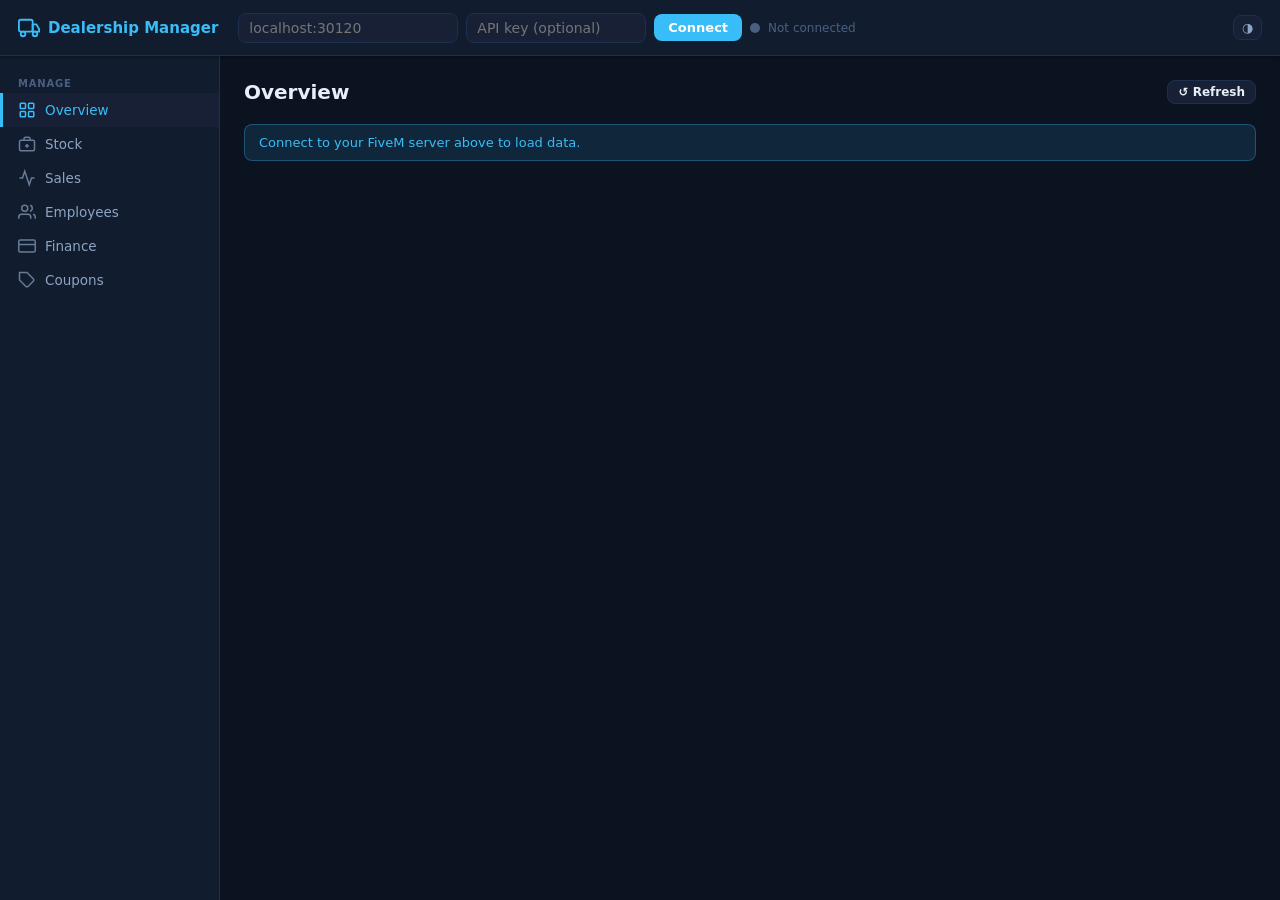
==== dealership-manager/ui/index.html @ 968700f8 "fix: show brand/model in overview instead of spawn code Cache spawn_code → {brand, model} from the v" ====
<!DOCTYPE html>
<html lang="en" data-theme="dark">
<head>
<meta charset="UTF-8">
<meta name="viewport" content="width=device-width, initial-scale=1.0">
<title>Dealership Manager — ValorNode</title>
<style>
/* ── Tokens ─────────────────────────────────────────────── */
:root {
  --bg:         #F7F9FC;
  --bg-surface: #FFFFFF;
  --bg-raised:  #EEF2F7;
  --border:     #D6DCE8;
  --text:       #0D1526;
  --text-sub:   #4A5568;
  --text-dim:   #8898AA;
  --accent:     #0284C7;
  --accent-hi:  #38BDF8;
  --green:      #16A34A;
  --green-bg:   #F0FDF4;
  --yellow:     #CA8A04;
  --yellow-bg:  #FFFBEA;
  --red:        #DC2626;
  --red-bg:     #FFF1F2;
  --shadow:     0 1px 3px rgba(0,0,0,.08), 0 1px 2px rgba(0,0,0,.06);
  --shadow-md:  0 4px 12px rgba(0,0,0,.10);
  --r:          8px;
  --sidebar-w:  220px;
  --top-h:      56px;
}
@media (prefers-color-scheme: dark) { :root { --theme: dark; } }
[data-theme="dark"] {
  --bg:         #0B1220;
  --bg-surface: #111C2E;
  --bg-raised:  #172035;
  --border:     #1E3050;
  --text:       #E8EFF8;
  --text-sub:   #8DA4C4;
  --text-dim:   #4A6080;
  --accent:     #38BDF8;
  --accent-hi:  #7DD3FC;
  --green:      #22C55E;
  --green-bg:   #052012;
  --yellow:     #FBBF24;
  --yellow-bg:  #1C1500;
  --red:        #FB4563;
  --red-bg:     #200912;
  --shadow:     0 1px 4px rgba(0,0,0,.4);
  --shadow-md:  0 4px 16px rgba(0,0,0,.5);
}
[data-theme="light"] {
  --bg:         #F7F9FC;
  --bg-surface: #FFFFFF;
  --bg-raised:  #EEF2F7;
  --border:     #D6DCE8;
  --text:       #0D1526;
  --text-sub:   #4A5568;
  --text-dim:   #8898AA;
  --accent:     #0284C7;
  --accent-hi:  #38BDF8;
  --green:      #16A34A;
  --green-bg:   #F0FDF4;
  --yellow:     #CA8A04;
  --yellow-bg:  #FFFBEA;
  --red:        #DC2626;
  --red-bg:     #FFF1F2;
  --shadow:     0 1px 3px rgba(0,0,0,.08);
  --shadow-md:  0 4px 12px rgba(0,0,0,.10);
}

/* ── Reset ──────────────────────────────────────────────── */
*,*::before,*::after { box-sizing: border-box; margin: 0; padding: 0; }
html, body { height: 100%; font-family: system-ui, -apple-system, sans-serif; font-size: 14px; }
body { background: var(--bg); color: var(--text); display: flex; flex-direction: column; }
a { color: inherit; text-decoration: none; }
button { cursor: pointer; font: inherit; }
input, select, textarea { font: inherit; }
table { border-collapse: collapse; width: 100%; }

/* ── Top bar ────────────────────────────────────────────── */
.topbar {
  height: var(--top-h);
  background: var(--bg-surface);
  border-bottom: 1px solid var(--border);
  display: flex;
  align-items: center;
  gap: 12px;
  padding: 0 18px;
  flex-shrink: 0;
  box-shadow: var(--shadow);
  z-index: 10;
}
.topbar-brand {
  display: flex;
  align-items: center;
  gap: 8px;
  font-weight: 700;
  font-size: 15px;
  white-space: nowrap;
  color: var(--accent);
  margin-right: 8px;
}
.topbar-brand svg { flex-shrink: 0; }
.topbar-inputs {
  display: flex;
  align-items: center;
  gap: 8px;
  flex: 1;
}
.topbar input {
  background: var(--bg-raised);
  border: 1px solid var(--border);
  border-radius: var(--r);
  color: var(--text);
  padding: 6px 10px;
  outline: none;
  transition: border-color .15s;
}
.topbar input:focus { border-color: var(--accent); }
#inp-url  { width: 220px; }
#inp-key  { width: 180px; }
.btn {
  background: var(--accent);
  color: #fff;
  border: none;
  border-radius: var(--r);
  padding: 6px 14px;
  font-weight: 600;
  font-size: 13px;
  transition: opacity .15s;
  white-space: nowrap;
}
.btn:hover { opacity: .85; }
.btn.btn-sm { padding: 4px 10px; font-size: 12px; }
.btn.btn-ghost {
  background: var(--bg-raised);
  border: 1px solid var(--border);
  color: var(--text);
}
.btn.btn-ghost:hover { border-color: var(--accent); color: var(--accent); }
.btn.btn-danger { background: var(--red); }
.btn.btn-success { background: var(--green); }
.status-dot {
  width: 10px; height: 10px;
  border-radius: 50%;
  background: var(--text-dim);
  flex-shrink: 0;
  transition: background .3s;
}
.status-dot.connected { background: var(--green); box-shadow: 0 0 6px var(--green); }
.status-dot.error { background: var(--red); }
.topbar-right {
  display: flex;
  align-items: center;
  gap: 10px;
  margin-left: auto;
}
.theme-btn {
  background: var(--bg-raised);
  border: 1px solid var(--border);
  border-radius: var(--r);
  padding: 5px 8px;
  color: var(--text-sub);
  font-size: 13px;
  line-height: 1;
}
.theme-btn:hover { color: var(--accent); border-color: var(--accent); }

/* ── Layout ─────────────────────────────────────────────── */
.layout {
  display: flex;
  flex: 1;
  overflow: hidden;
}

/* ── Sidebar ────────────────────────────────────────────── */
.sidebar {
  width: var(--sidebar-w);
  background: var(--bg-surface);
  border-right: 1px solid var(--border);
  display: flex;
  flex-direction: column;
  padding: 12px 0;
  flex-shrink: 0;
  overflow-y: auto;
}
.nav-label {
  font-size: 10px;
  font-weight: 700;
  letter-spacing: .08em;
  text-transform: uppercase;
  color: var(--text-dim);
  padding: 10px 18px 4px;
}
.nav-item {
  display: flex;
  align-items: center;
  gap: 9px;
  padding: 8px 18px;
  border-radius: 0;
  color: var(--text-sub);
  font-weight: 500;
  font-size: 13.5px;
  transition: background .12s, color .12s;
  cursor: pointer;
  user-select: none;
}
.nav-item:hover { background: var(--bg-raised); color: var(--text); }
.nav-item.active {
  background: var(--bg-raised);
  color: var(--accent);
  border-left: 3px solid var(--accent);
  padding-left: 15px;
}
.nav-icon { width: 18px; height: 18px; opacity: .7; flex-shrink: 0; }
.nav-item.active .nav-icon { opacity: 1; }

/* ── Main content ───────────────────────────────────────── */
.content {
  flex: 1;
  overflow-y: auto;
  padding: 24px;
  min-width: 0;
}

/* ── Page header ────────────────────────────────────────── */
.page-header {
  display: flex;
  align-items: center;
  justify-content: space-between;
  margin-bottom: 20px;
  flex-wrap: wrap;
  gap: 12px;
}
.page-title { font-size: 20px; font-weight: 700; }
.page-title small { font-size: 13px; color: var(--text-sub); font-weight: 400; margin-left: 8px; }

/* ── Cards ──────────────────────────────────────────────── */
.card-grid {
  display: grid;
  grid-template-columns: repeat(auto-fill, minmax(260px, 1fr));
  gap: 16px;
  margin-bottom: 24px;
}
.card {
  background: var(--bg-surface);
  border: 1px solid var(--border);
  border-radius: var(--r);
  padding: 18px;
  box-shadow: var(--shadow);
}
.card-title {
  font-size: 12px;
  font-weight: 700;
  text-transform: uppercase;
  letter-spacing: .06em;
  color: var(--text-dim);
  margin-bottom: 6px;
}
.card-value {
  font-size: 26px;
  font-weight: 700;
  color: var(--text);
  line-height: 1.1;
}
.card-sub { font-size: 12px; color: var(--text-sub); margin-top: 4px; }

/* Dealership overview cards */
.dealer-grid {
  display: grid;
  grid-template-columns: repeat(auto-fill, minmax(300px, 1fr));
  gap: 16px;
}
.dealer-card {
  background: var(--bg-surface);
  border: 1px solid var(--border);
  border-radius: var(--r);
  padding: 18px;
  box-shadow: var(--shadow);
  display: flex;
  flex-direction: column;
  gap: 12px;
}
.dealer-card-name {
  font-size: 16px;
  font-weight: 700;
}
.dealer-card-id {
  font-size: 11px;
  color: var(--text-dim);
  font-family: monospace;
}
.dealer-card-stats {
  display: grid;
  grid-template-columns: 1fr 1fr;
  gap: 8px;
}
.dealer-stat { display: flex; flex-direction: column; gap: 2px; }
.dealer-stat-label { font-size: 11px; color: var(--text-dim); text-transform: uppercase; letter-spacing: .05em; }
.dealer-stat-value { font-size: 16px; font-weight: 600; }
.dealer-card-actions { display: flex; gap: 8px; margin-top: 4px; }

/* ── Section toolbar ────────────────────────────────────── */
.toolbar {
  display: flex;
  align-items: center;
  gap: 10px;
  margin-bottom: 16px;
  flex-wrap: wrap;
}
.toolbar select, .toolbar input {
  background: var(--bg-surface);
  border: 1px solid var(--border);
  border-radius: var(--r);
  color: var(--text);
  padding: 6px 10px;
  outline: none;
}
.toolbar select:focus, .toolbar input:focus { border-color: var(--accent); }

/* ── Tables ─────────────────────────────────────────────── */
.table-wrap {
  background: var(--bg-surface);
  border: 1px solid var(--border);
  border-radius: var(--r);
  box-shadow: var(--shadow);
  overflow-x: auto;
}
thead th {
  background: var(--bg-raised);
  padding: 10px 14px;
  text-align: left;
  font-size: 11px;
  font-weight: 700;
  text-transform: uppercase;
  letter-spacing: .06em;
  color: var(--text-dim);
  white-space: nowrap;
  border-bottom: 1px solid var(--border);
}
tbody td {
  padding: 10px 14px;
  border-bottom: 1px solid var(--border);
  color: var(--text);
  vertical-align: middle;
}
tbody tr:last-child td { border-bottom: none; }
tbody tr:hover { background: var(--bg-raised); }
.mono { font-family: monospace; font-size: 12px; }
.text-sub { color: var(--text-sub); }
.text-dim { color: var(--text-dim); font-size: 12px; }

/* ── Badges ─────────────────────────────────────────────── */
.badge {
  display: inline-block;
  padding: 2px 8px;
  border-radius: 100px;
  font-size: 11px;
  font-weight: 600;
}
.badge-green  { background: var(--green-bg);  color: var(--green);  }
.badge-yellow { background: var(--yellow-bg); color: var(--yellow); }
.badge-red    { background: var(--red-bg);    color: var(--red);    }
.badge-blue   { background: color-mix(in srgb, var(--accent) 15%, transparent); color: var(--accent); }
.badge-gray   { background: var(--bg-raised); color: var(--text-sub); }

/* ── Stock controls ─────────────────────────────────────── */
.stock-ctrl {
  display: flex;
  align-items: center;
  gap: 4px;
}
.stock-ctrl input[type=number] {
  width: 64px;
  text-align: center;
  background: var(--bg-raised);
  border: 1px solid var(--border);
  border-radius: var(--r);
  color: var(--text);
  padding: 4px 6px;
}
.stock-ctrl input[type=number]:focus { border-color: var(--accent); outline: none; }
.icon-btn {
  background: var(--bg-raised);
  border: 1px solid var(--border);
  border-radius: 6px;
  color: var(--text-sub);
  padding: 4px 7px;
  font-size: 14px;
  line-height: 1;
  transition: background .12s, color .12s;
}
.icon-btn:hover { background: var(--accent); color: #fff; border-color: var(--accent); }
.icon-btn.danger:hover { background: var(--red); border-color: var(--red); }

/* ── Progress bar ───────────────────────────────────────── */
.progress-wrap { display: flex; align-items: center; gap: 8px; }
.progress-bar {
  flex: 1;
  height: 6px;
  background: var(--bg-raised);
  border-radius: 100px;
  overflow: hidden;
  min-width: 80px;
}
.progress-fill {
  height: 100%;
  background: var(--accent);
  border-radius: 100px;
  transition: width .3s;
}
.progress-label { font-size: 12px; color: var(--text-sub); white-space: nowrap; }

/* ── Form panel ─────────────────────────────────────────── */
.form-panel {
  background: var(--bg-surface);
  border: 1px solid var(--border);
  border-radius: var(--r);
  padding: 20px;
  box-shadow: var(--shadow);
  max-width: 560px;
}
.form-panel + .form-panel { margin-top: 16px; }
.form-title { font-size: 15px; font-weight: 700; margin-bottom: 16px; }
.form-row { margin-bottom: 12px; }
.form-label { display: block; font-size: 12px; font-weight: 600; color: var(--text-sub); margin-bottom: 4px; }
.form-input {
  width: 100%;
  background: var(--bg-raised);
  border: 1px solid var(--border);
  border-radius: var(--r);
  color: var(--text);
  padding: 7px 10px;
  outline: none;
  transition: border-color .15s;
}
.form-input:focus { border-color: var(--accent); }
.form-row-2 { display: grid; grid-template-columns: 1fr 1fr; gap: 12px; }
.form-hint { font-size: 11px; color: var(--text-dim); margin-top: 3px; }

/* ── Alerts / toasts ────────────────────────────────────── */
.alert {
  padding: 10px 14px;
  border-radius: var(--r);
  font-size: 13px;
  margin-bottom: 16px;
  border: 1px solid;
}
.alert-info    { background: color-mix(in srgb, var(--accent) 12%, transparent); border-color: color-mix(in srgb, var(--accent) 30%, transparent); color: var(--accent); }
.alert-success { background: var(--green-bg); border-color: var(--green); color: var(--green); }
.alert-error   { background: var(--red-bg);   border-color: var(--red);   color: var(--red);   }
.alert-warn    { background: var(--yellow-bg); border-color: var(--yellow); color: var(--yellow); }

#toast-container {
  position: fixed;
  bottom: 20px;
  right: 20px;
  z-index: 1000;
  display: flex;
  flex-direction: column;
  gap: 8px;
  pointer-events: none;
}
.toast {
  background: var(--bg-surface);
  border: 1px solid var(--border);
  border-radius: var(--r);
  padding: 10px 16px;
  box-shadow: var(--shadow-md);
  font-size: 13px;
  max-width: 320px;
  animation: slide-in .2s ease;
  pointer-events: auto;
}
.toast.success { border-left: 4px solid var(--green); }
.toast.error   { border-left: 4px solid var(--red);   }
.toast.info    { border-left: 4px solid var(--accent); }
@keyframes slide-in { from { transform: translateX(20px); opacity: 0; } to { transform: translateX(0); opacity: 1; } }

/* ── Empty/loading states ───────────────────────────────── */
.empty {
  text-align: center;
  padding: 48px 24px;
  color: var(--text-dim);
}
.empty-icon { font-size: 36px; margin-bottom: 10px; }
.empty-msg  { font-size: 14px; }
.spinner {
  display: inline-block;
  width: 18px; height: 18px;
  border: 2px solid var(--border);
  border-top-color: var(--accent);
  border-radius: 50%;
  animation: spin .7s linear infinite;
  vertical-align: middle;
}
@keyframes spin { to { transform: rotate(360deg); } }
.loading-row td { text-align: center; padding: 32px; color: var(--text-dim); }

/* ── Misc ───────────────────────────────────────────────── */
.section { display: none; }
.section.active { display: block; }
.mt-4  { margin-top: 4px; }
.mt-8  { margin-top: 8px; }
.mt-16 { margin-top: 16px; }
.mb-16 { margin-bottom: 16px; }
.flex  { display: flex; }
.gap-8 { gap: 8px; }
.items-center { align-items: center; }
hr.divider { border: none; border-top: 1px solid var(--border); margin: 20px 0; }
</style>
</head>
<body>

<!-- ── Top bar ──────────────────────────────────────────── -->
<header class="topbar">
  <div class="topbar-brand">
    <svg width="22" height="22" viewBox="0 0 24 24" fill="none" stroke="currentColor" stroke-width="2" stroke-linecap="round" stroke-linejoin="round">
      <rect x="1" y="3" width="15" height="13" rx="2"/><path d="M16 8h4l3 5v3h-7V8z"/><circle cx="5.5" cy="18.5" r="2.5"/><circle cx="18.5" cy="18.5" r="2.5"/>
    </svg>
    Dealership Manager
  </div>

  <div class="topbar-inputs">
    <input id="inp-url" placeholder="localhost:30120" title="FiveM server address and port" />
    <input id="inp-key" type="password" placeholder="API key (optional)" title="X-API-Key value set in server.cfg" />
    <button class="btn" id="btn-connect">Connect</button>
    <span class="status-dot" id="status-dot" title="Connection status"></span>
    <span id="status-label" style="font-size:12px;color:var(--text-dim)">Not connected</span>
  </div>

  <div class="topbar-right">
    <select id="global-dealer" style="background:var(--bg-raised);border:1px solid var(--border);border-radius:var(--r);color:var(--text);padding:6px 10px;outline:none;display:none" onchange="onGlobalDealerChange()">
      <option value="">Select dealership…</option>
    </select>
    <button class="theme-btn" id="btn-theme" title="Toggle light/dark">◑</button>
  </div>
</header>

<!-- ── Layout ───────────────────────────────────────────── -->
<div class="layout">

  <!-- Sidebar -->
  <nav class="sidebar">
    <span class="nav-label">Manage</span>
    <div class="nav-item active" data-section="overview">
      <svg class="nav-icon" viewBox="0 0 24 24" fill="none" stroke="currentColor" stroke-width="2"><rect x="3" y="3" width="7" height="7" rx="1"/><rect x="14" y="3" width="7" height="7" rx="1"/><rect x="3" y="14" width="7" height="7" rx="1"/><rect x="14" y="14" width="7" height="7" rx="1"/></svg>
      Overview
    </div>
    <div class="nav-item" data-section="stock">
      <svg class="nav-icon" viewBox="0 0 24 24" fill="none" stroke="currentColor" stroke-width="2"><path d="M20 7H4a2 2 0 0 0-2 2v10a2 2 0 0 0 2 2h16a2 2 0 0 0 2-2V9a2 2 0 0 0-2-2z"/><path d="M16 7V5a2 2 0 0 0-2-2h-4a2 2 0 0 0-2 2v2"/><line x1="12" y1="12" x2="12" y2="17"/><line x1="9.5" y1="14.5" x2="14.5" y2="14.5"/></svg>
      Stock
    </div>
    <div class="nav-item" data-section="sales">
      <svg class="nav-icon" viewBox="0 0 24 24" fill="none" stroke="currentColor" stroke-width="2"><polyline points="22 12 18 12 15 21 9 3 6 12 2 12"/></svg>
      Sales
    </div>
    <div class="nav-item" data-section="employees">
      <svg class="nav-icon" viewBox="0 0 24 24" fill="none" stroke="currentColor" stroke-width="2"><path d="M17 21v-2a4 4 0 0 0-4-4H5a4 4 0 0 0-4 4v2"/><circle cx="9" cy="7" r="4"/><path d="M23 21v-2a4 4 0 0 0-3-3.87"/><path d="M16 3.13a4 4 0 0 1 0 7.75"/></svg>
      Employees
    </div>
    <div class="nav-item" data-section="finance">
      <svg class="nav-icon" viewBox="0 0 24 24" fill="none" stroke="currentColor" stroke-width="2"><rect x="1" y="4" width="22" height="16" rx="2"/><line x1="1" y1="10" x2="23" y2="10"/></svg>
      Finance
    </div>
    <div class="nav-item" data-section="coupons">
      <svg class="nav-icon" viewBox="0 0 24 24" fill="none" stroke="currentColor" stroke-width="2"><path d="M20.59 13.41l-7.17 7.17a2 2 0 0 1-2.83 0L2 12V2h10l8.59 8.59a2 2 0 0 1 0 2.82z"/><line x1="7" y1="7" x2="7.01" y2="7"/></svg>
      Coupons
    </div>
  </nav>

  <!-- Main -->
  <main class="content">

    <!-- ── Overview ── -->
    <div class="section active" id="section-overview">
      <div class="page-header">
        <div class="page-title">Overview</div>
        <button class="btn btn-ghost btn-sm" onclick="loadOverview()">↺ Refresh</button>
      </div>
      <div id="overview-content">
        <div class="alert alert-info">Connect to your FiveM server above to load data.</div>
      </div>
    </div>

    <!-- ── Stock ── -->
    <div class="section" id="section-stock">
      <div class="page-header">
        <div class="page-title">Stock Management</div>
      </div>
      <div class="toolbar">
        <select id="stock-dealer" onchange="loadStock()">
          <option value="">Select dealership…</option>
        </select>
        <button class="btn btn-ghost btn-sm" onclick="loadStock()">↺ Refresh</button>
      </div>
      <div id="stock-content">
        <div class="alert alert-info">Select a dealership to manage stock.</div>
      </div>
    </div>

    <!-- ── Sales ── -->
    <div class="section" id="section-sales">
      <div class="page-header">
        <div class="page-title">Sales History</div>
      </div>
      <div class="toolbar">
        <select id="sales-dealer" onchange="loadSales()">
          <option value="">Select dealership…</option>
        </select>
        <label style="font-size:12px;color:var(--text-sub)">Limit</label>
        <select id="sales-limit" onchange="loadSales()">
          <option value="25">25</option>
          <option value="50" selected>50</option>
          <option value="100">100</option>
          <option value="250">250</option>
          <option value="500">500</option>
        </select>
        <button class="btn btn-ghost btn-sm" onclick="loadSales()">↺ Refresh</button>
      </div>
      <div id="sales-content">
        <div class="alert alert-info">Select a dealership to view sales.</div>
      </div>
    </div>

    <!-- ── Employees ── -->
    <div class="section" id="section-employees">
      <div class="page-header">
        <div class="page-title">Employees</div>
      </div>
      <div class="toolbar">
        <select id="emp-dealer" onchange="loadEmployees()">
          <option value="">Select dealership…</option>
        </select>
        <button class="btn btn-ghost btn-sm" onclick="loadEmployees()">↺ Refresh</button>
      </div>
      <div id="emp-content">
        <div class="alert alert-info">Select a dealership to view employees.</div>
      </div>
    </div>

    <!-- ── Finance ── -->
    <div class="section" id="section-finance">
      <div class="page-header">
        <div class="page-title">Finance</div>
      </div>
      <div class="toolbar">
        <input id="fin-identifier" placeholder="Player identifier (citizenid)…" style="width:260px" onkeydown="if(event.key==='Enter')lookupFinance()" />
        <button class="btn" onclick="lookupFinance()">Look Up</button>
        <span style="color:var(--text-dim);font-size:12px">— or —</span>
        <input id="fin-plate" placeholder="Plate…" style="width:120px;text-transform:uppercase" onkeydown="if(event.key==='Enter')lookupPlate()" />
        <button class="btn btn-ghost" onclick="lookupPlate()">By Plate</button>
      </div>
      <div id="fin-content">
        <div class="alert alert-info">Enter a player identifier or plate number to look up finance records.</div>
      </div>
    </div>

    <!-- ── Coupons ── -->
    <div class="section" id="section-coupons">
      <div class="page-header">
        <div class="page-title">Coupons</div>
      </div>
      <div class="toolbar">
        <select id="coupon-dealer" onchange="loadCoupons()">
          <option value="">Select dealership…</option>
        </select>
      </div>

      <div style="display:grid;grid-template-columns:380px 1fr;gap:16px;align-items:start">
        <div class="form-panel">
          <div class="form-title">Create Coupon</div>
          <div class="form-row">
            <label class="form-label">Coupon Code <span style="color:var(--text-dim)">(leave blank to auto-generate)</span></label>
            <input class="form-input" id="cp-code" placeholder="XXXX-XXXX" style="text-transform:uppercase" />
          </div>
          <div class="form-row-2">
            <div class="form-row" style="margin-bottom:0">
              <label class="form-label">Discount Type</label>
              <select class="form-input" id="cp-type">
                <option value="percent">Percent (%)</option>
                <option value="fixed">Fixed ($)</option>
              </select>
            </div>
            <div class="form-row" style="margin-bottom:0">
              <label class="form-label">Discount Value</label>
              <input class="form-input" id="cp-value" type="number" min="0" placeholder="e.g. 15" />
            </div>
          </div>
          <hr class="divider">
          <div class="form-row-2">
            <div class="form-row" style="margin-bottom:0">
              <label class="form-label">Max Total Uses</label>
              <input class="form-input" id="cp-max-uses" type="number" min="1" placeholder="Unlimited" />
            </div>
            <div class="form-row" style="margin-bottom:0">
              <label class="form-label">Per Player Limit</label>
              <input class="form-input" id="cp-per-player" type="number" min="1" placeholder="Unlimited" />
            </div>
          </div>
          <div class="form-row mt-8">
            <label class="form-label">Vehicle Restrictions <span style="color:var(--text-dim)">(spawn codes, comma-separated)</span></label>
            <input class="form-input" id="cp-vehicles" placeholder="adder, zentorno, t20" />
          </div>
          <div class="form-row">
            <label class="form-label">Category Restrictions <span style="color:var(--text-dim)">(comma-separated)</span></label>
            <input class="form-input" id="cp-categories" placeholder="super, sports" />
          </div>
          <div class="form-row">
            <label class="form-label">Expiry Date</label>
            <input class="form-input" id="cp-expiry" type="datetime-local" />
          </div>
          <div class="form-row">
            <label style="display:flex;align-items:center;gap:8px;cursor:pointer">
              <input type="checkbox" id="cp-allow-finance" />
              <span class="form-label" style="margin-bottom:0">Allow with financed purchases</span>
            </label>
          </div>
          <button class="btn mt-8" onclick="createCoupon()" style="width:100%">Create Coupon</button>
          <div id="cp-result" class="mt-8"></div>
        </div>

        <div>
          <div style="display:flex;align-items:center;justify-content:space-between;margin-bottom:12px">
            <span style="font-size:15px;font-weight:700">Active Coupons</span>
            <button class="btn btn-ghost btn-sm" onclick="loadCoupons()">↺ Refresh</button>
          </div>
          <div id="coupon-list-content">
            <div class="alert alert-info">Select a dealership to view coupons.</div>
          </div>
        </div>
      </div>
    </div>

  </main>
</div>

<!-- Toast container -->
<div id="toast-container"></div>

<script>
// ── Config & state ─────────────────────────────────────────
const cfg = {
  url: localStorage.getItem('dm_url') || '',
  key: localStorage.getItem('dm_key') || '',
};

const state = {
  connected:      false,
  dealerships:    [],
  activeSection:  'overview',
  vehicleNames:   {},
  playerNames:    {},
  vehicleApiCache: {}, // spawnCode → { brand, model } from vehicles API
};

// ── Restore inputs ─────────────────────────────────────────
document.getElementById('inp-url').value = cfg.url;
document.getElementById('inp-key').value = cfg.key;

// ── API client ─────────────────────────────────────────────
const api = {
  base() {
    const u = cfg.url.trim().replace(/\/$/, '');
    return `http://${u}/dealership-manager`;
  },
  headers() {
    const h = { 'Content-Type': 'application/json' };
    if (cfg.key) h['X-API-Key'] = cfg.key;
    return h;
  },
  async get(path) {
    const r = await fetch(api.base() + path, { headers: api.headers() });
    const body = await r.json().catch(() => ({ error: 'Invalid JSON' }));
    if (!r.ok) throw new Error(body.error || r.statusText);
    return body;
  },
  async post(path, data) {
    const r = await fetch(api.base() + path, {
      method: 'POST',
      headers: api.headers(),
      body: JSON.stringify(data),
    });
    const body = await r.json().catch(() => ({ error: 'Invalid JSON' }));
    if (!r.ok) throw new Error(body.error || r.statusText);
    return body;
  },
};

// ── Toasts ─────────────────────────────────────────────────
function toast(msg, type = 'info', duration = 3500) {
  const el = document.createElement('div');
  el.className = `toast ${type}`;
  el.textContent = msg;
  document.getElementById('toast-container').appendChild(el);
  setTimeout(() => el.remove(), duration);
}

// ── Formatting ─────────────────────────────────────────────
function fmt$(n) {
  if (n == null) return '—';
  return '$' + Number(n).toLocaleString('en-US', { minimumFractionDigits: 0, maximumFractionDigits: 0 });
}
function fmtDate(ts) {
  if (!ts) return '—';
  return new Date(ts).toLocaleDateString('en-US', { month: 'short', day: 'numeric', year: 'numeric' });
}
function stockBadge(v, unlimited) {
  if (unlimited) return '<span class="badge badge-blue">Unlimited</span>';
  if (v == null)  return '<span class="badge badge-gray">—</span>';
  if (v === 0)    return '<span class="badge badge-red">Out of stock</span>';
  if (v <= 3)     return `<span class="badge badge-yellow">${v} low</span>`;
  return `<span class="badge badge-green">${v}</span>`;
}
function roleBadge(role) {
  const map = {
    manager:  'badge-blue',
    owner:    'badge-blue',
    salesman: 'badge-green',
    deliver:  'badge-yellow',
  };
  const cls = map[role?.toLowerCase()] || 'badge-gray';
  return `<span class="badge ${cls}">${role || '—'}</span>`;
}
function purchaseBadge(type) {
  const map = { finance: 'badge-yellow', direct: 'badge-green', trade: 'badge-blue' };
  return `<span class="badge ${map[type] || 'badge-gray'}">${type || '—'}</span>`;
}

function splitCsv(str) {
  return str.split(',').map(s => s.trim()).filter(Boolean);
}

// ── Connection ─────────────────────────────────────────────
document.getElementById('btn-connect').addEventListener('click', connect);
document.getElementById('inp-url').addEventListener('keydown', e => { if (e.key === 'Enter') connect(); });

async function connect() {
  cfg.url = document.getElementById('inp-url').value.trim();
  cfg.key = document.getElementById('inp-key').value.trim();
  localStorage.setItem('dm_url', cfg.url);
  localStorage.setItem('dm_key', cfg.key);

  const dot = document.getElementById('status-dot');
  const lbl = document.getElementById('status-label');
  dot.className = 'status-dot';
  lbl.textContent = 'Connecting…';

  try {
    await api.get('/');
    state.connected = true;
    dot.className = 'status-dot connected';
    lbl.textContent = 'Connected';

    state.dealerships = await api.get('/dealerships');
    populateDealerSelects();

    try { state.vehicleNames = await api.get('/vehicle-names'); } catch {}

    loadOverview();
    toast('Connected to ' + cfg.url, 'success');
  } catch (e) {
    state.connected = false;
    dot.className = 'status-dot error';
    lbl.textContent = 'Failed';
    toast('Connection failed: ' + e.message, 'error', 5000);
  }
}

// ── Populate dealership selects ────────────────────────────
function populateDealerSelects() {
  const ids = ['global-dealer', 'stock-dealer', 'sales-dealer', 'emp-dealer', 'coupon-dealer'];
  ids.forEach(id => {
    const sel = document.getElementById(id);
    const prev = sel.value;
    sel.innerHTML = '<option value="">Select dealership…</option>';
    state.dealerships.forEach(d => {
      const opt = document.createElement('option');
      opt.value = d.id;
      opt.textContent = d.name || d.id;
      sel.appendChild(opt);
    });
    if (prev) sel.value = prev;
  });
  document.getElementById('global-dealer').style.display = '';
}

function onGlobalDealerChange() {
  const id = document.getElementById('global-dealer').value;
  ['stock-dealer', 'sales-dealer', 'emp-dealer', 'coupon-dealer'].forEach(selId => {
    document.getElementById(selId).value = id;
  });
  reloadActiveSection();
}

function reloadActiveSection() {
  const s = state.activeSection;
  if (s === 'stock')     loadStock();
  else if (s === 'sales')     loadSales();
  else if (s === 'employees') loadEmployees();
  else if (s === 'coupons')   loadCoupons();
  else if (s === 'overview')  loadOverview();
}

// ── Navigation ─────────────────────────────────────────────
document.querySelectorAll('.nav-item').forEach(el => {
  el.addEventListener('click', () => {
    const sec = el.dataset.section;
    navigate(sec);
  });
});

function navigate(section) {
  state.activeSection = section;
  document.querySelectorAll('.nav-item').forEach(el => {
    el.classList.toggle('active', el.dataset.section === section);
  });
  document.querySelectorAll('.section').forEach(el => {
    el.classList.toggle('active', el.id === 'section-' + section);
  });
  // Auto-load the section using the globally selected dealership
  const globalId = document.getElementById('global-dealer').value;
  if (globalId) reloadActiveSection();
}

// ── Theme toggle ───────────────────────────────────────────
document.getElementById('btn-theme').addEventListener('click', () => {
  const html = document.documentElement;
  const cur = html.getAttribute('data-theme');
  html.setAttribute('data-theme', cur === 'dark' ? 'light' : 'dark');
});

// ─────────────────────────────────────────────────────────────────────────────
// OVERVIEW
// ─────────────────────────────────────────────────────────────────────────────
async function loadOverview() {
  if (!state.connected) return;
  const el = document.getElementById('overview-content');
  const dealershipId = document.getElementById('global-dealer').value;

  if (!dealershipId) {
    el.innerHTML = '<div class="alert alert-info">Select a dealership above to view its overview.</div>';
    return;
  }

  el.innerHTML = '<div class="empty"><div class="spinner"></div></div>';

  try {
    const [dealer, balRes, totalRes, empRes, vehiclesRes, salesRes] = await Promise.allSettled([
      api.get(`/dealerships/${dealershipId}`),
      api.get(`/dealerships/${dealershipId}/balance`),
      api.get(`/dealerships/${dealershipId}/total-sales`),
      api.get(`/dealerships/${dealershipId}/employees`),
      api.get(`/dealerships/${dealershipId}/vehicles`),
      api.get(`/dealerships/${dealershipId}/sales?limit=5`),
    ]);

    const d         = dealer.status      === 'fulfilled' ? dealer.value          : {};
    const balance   = balRes.status      === 'fulfilled' ? balRes.value.balance  : null;
    const revenue   = totalRes.status    === 'fulfilled' ? totalRes.value.total  : null;
    const employees = empRes.status      === 'fulfilled' ? empRes.value          : [];
    const vehicles  = vehiclesRes.status === 'fulfilled' ? vehiclesRes.value     : [];
    const sales     = salesRes.status    === 'fulfilled' ? salesRes.value        : [];

    cacheVehicles(vehicles);

    const inStock    = vehicles.filter(v => !v.unlimited_stock && (v.stock ?? 0) > 0).length;
    const outOfStock = vehicles.filter(v => !v.unlimited_stock && (v.stock ?? 0) === 0).length;
    const unlimited  = vehicles.filter(v => v.unlimited_stock).length;

    if (sales.length) {
      const ids = sales.flatMap(s => [s.player, s.seller]).filter(Boolean);
      await resolvePlayerNames(ids);
    }

    const recentRows = sales.length ? sales.map(s => `
      <tr>
        <td class="mono">${esc(s.plate || '—')}</td>
        <td>${esc(vehicleName(s.vehicle))}</td>
        <td class="text-sub">${esc(playerName(s.player))}</td>
        <td>${purchaseBadge(s.purchase_type)}</td>
        <td style="color:var(--green);font-weight:600">${fmt$(s.paid)}</td>
      </tr>`).join('')
      : '<tr><td colspan="5" class="loading-row">No recent sales.</td></tr>';

    el.innerHTML = `
      <div class="card-grid mb-16">
        <div class="card">
          <div class="card-title">Balance</div>
          <div class="card-value">${fmt$(balance)}</div>
        </div>
        <div class="card">
          <div class="card-title">Total Revenue</div>
          <div class="card-value">${fmt$(revenue)}</div>
        </div>
        <div class="card">
          <div class="card-title">Employees</div>
          <div class="card-value">${employees.length}</div>
        </div>
        <div class="card">
          <div class="card-title">Vehicles</div>
          <div class="card-value">${vehicles.length}</div>
          <div class="card-sub">${inStock} in stock · ${outOfStock} out · ${unlimited} unlimited</div>
        </div>
      </div>

      <div class="page-title" style="font-size:15px;margin-bottom:12px">Recent Sales</div>
      <div class="table-wrap">
        <table>
          <thead><tr><th>Plate</th><th>Vehicle</th><th>Player</th><th>Type</th><th>Amount</th></tr></thead>
          <tbody>${recentRows}</tbody>
        </table>
      </div>`;
  } catch (e) {
    el.innerHTML = `<div class="alert alert-error">Failed to load: ${esc(e.message)}</div>`;
  }
}

// ─────────────────────────────────────────────────────────────────────────────
// STOCK
// ─────────────────────────────────────────────────────────────────────────────
async function loadStock() {
  const dealershipId = document.getElementById('stock-dealer').value;
  const el = document.getElementById('stock-content');
  if (!dealershipId) {
    el.innerHTML = '<div class="alert alert-info">Select a dealership to manage stock.</div>';
    return;
  }
  if (!state.connected) return;

  el.innerHTML = '<div class="empty"><div class="spinner"></div></div>';

  try {
    const vehicles = await api.get(`/dealerships/${dealershipId}/vehicles`);
    if (!vehicles.length) {
      el.innerHTML = '<div class="alert alert-warn">No vehicles in showroom.</div>';
      return;
    }

    cacheVehicles(vehicles);

    let rows = '';
    vehicles.forEach(v => {
      const displayName = vehicleName(v.spawn_code, v.brand, v.model);
      const safeCode    = esc(v.spawn_code);
      const safeDN      = esc(displayName);
      rows += `
        <tr>
          <td class="mono">${safeCode}</td>
          <td>
            <div style="display:flex;align-items:center;gap:6px">
              <span>${safeDN}</span>
              <button class="icon-btn" style="font-size:11px;padding:3px 6px" title="Set display name"
                onclick="editVehicleName('${safeCode}','${safeDN}',this)">✏</button>
            </div>
          </td>
          <td><span class="badge badge-gray">${esc(v.category || '—')}</span></td>
          <td style="color:var(--green);font-weight:600">${fmt$(v.price)}</td>
          <td>${stockBadge(v.stock, v.unlimited_stock)}</td>
          <td>
            ${v.unlimited_stock ? '<span class="text-dim">Unlimited</span>' : `
            <div class="stock-ctrl">
              <button class="icon-btn danger" title="Decrement" onclick="adjustStock('${esc(dealershipId)}','${safeCode}','decrement',this)">−</button>
              <input type="number" min="0" value="${v.stock ?? 0}" id="si-${safeCode}" style="width:64px" />
              <button class="icon-btn" title="Increment" onclick="adjustStock('${esc(dealershipId)}','${safeCode}','increment',this)">+</button>
              <button class="btn btn-sm btn-ghost" onclick="setStock('${esc(dealershipId)}','${safeCode}',this)">Set</button>
            </div>`}
          </td>
        </tr>`;
    });

    el.innerHTML = `
      <div class="table-wrap">
        <table>
          <thead>
            <tr>
              <th>Spawn Code</th><th>Display Name</th><th>Category</th>
              <th>Price</th><th>Stock</th><th>Actions</th>
            </tr>
          </thead>
          <tbody>${rows}</tbody>
        </table>
      </div>`;
  } catch (e) {
    el.innerHTML = `<div class="alert alert-error">Failed to load vehicles: ${esc(e.message)}</div>`;
  }
}

async function adjustStock(dealershipId, spawnCode, action, btn) {
  btn.disabled = true;
  try {
    await api.post(`/dealerships/${dealershipId}/stock/${spawnCode}/${action}`, { amount: 1 });
    const inp = document.getElementById('si-' + spawnCode);
    if (inp) inp.value = action === 'increment' ? Number(inp.value) + 1 : Math.max(0, Number(inp.value) - 1);
    toast(`Stock ${action === 'increment' ? 'increased' : 'decreased'} for ${spawnCode}`, 'success');
  } catch (e) {
    toast('Error: ' + e.message, 'error');
  }
  btn.disabled = false;
}

async function setStock(dealershipId, spawnCode, btn) {
  const inp = document.getElementById('si-' + spawnCode);
  const val = parseInt(inp?.value, 10);
  if (isNaN(val) || val < 0) { toast('Invalid stock value', 'error'); return; }
  btn.disabled = true;
  try {
    await api.post(`/dealerships/${dealershipId}/stock/${spawnCode}/set`, { stock: val });
    toast(`Stock set to ${val} for ${spawnCode}`, 'success');
  } catch (e) {
    toast('Error: ' + e.message, 'error');
  }
  btn.disabled = false;
}

// ─────────────────────────────────────────────────────────────────────────────
// SALES
// ─────────────────────────────────────────────────────────────────────────────
async function loadSales() {
  const dealershipId = document.getElementById('sales-dealer').value;
  const limit        = document.getElementById('sales-limit').value;
  const el           = document.getElementById('sales-content');
  if (!dealershipId) {
    el.innerHTML = '<div class="alert alert-info">Select a dealership to view sales.</div>';
    return;
  }
  if (!state.connected) return;

  el.innerHTML = '<div class="empty"><div class="spinner"></div></div>';

  try {
    const [sales, totalRes] = await Promise.all([
      api.get(`/dealerships/${dealershipId}/sales?limit=${limit}`),
      api.get(`/dealerships/${dealershipId}/total-sales`),
    ]);

    if (sales.length) {
      const ids = sales.flatMap(s => [s.player, s.seller]).filter(Boolean);
      await resolvePlayerNames(ids);
    }

    let rows = '';
    if (!sales.length) {
      rows = '<tr><td colspan="7" class="loading-row">No sales records found.</td></tr>';
    } else {
      sales.forEach(s => {
        const owed = (s.owed ?? 0) - (s.paid ?? 0);
        const vname = vehicleName(s.vehicle);
        rows += `
          <tr>
            <td class="mono">${esc(s.plate || '—')}</td>
            <td>${esc(vname)}<br><span class="mono text-dim" style="font-size:11px">${esc(s.vehicle || '')}</span></td>
            <td class="text-sub">${esc(playerName(s.player))}</td>
            <td class="text-sub">${esc(playerName(s.seller))}</td>
            <td>${purchaseBadge(s.purchase_type)}</td>
            <td style="color:var(--green);font-weight:600">${fmt$(s.paid)}</td>
            <td style="color:${owed > 0 ? 'var(--yellow)' : 'var(--text-dim)'}">${owed > 0 ? fmt$(owed) : '—'}</td>
          </tr>`;
      });
    }

    el.innerHTML = `
      <div class="card-grid mb-16">
        <div class="card">
          <div class="card-title">Total Revenue</div>
          <div class="card-value">${fmt$(totalRes.total)}</div>
        </div>
        <div class="card">
          <div class="card-title">Records Shown</div>
          <div class="card-value">${sales.length}</div>
        </div>
      </div>
      <div class="table-wrap">
        <table>
          <thead>
            <tr><th>Plate</th><th>Vehicle</th><th>Player</th><th>Seller</th><th>Type</th><th>Paid</th><th>Remaining</th></tr>
          </thead>
          <tbody>${rows}</tbody>
        </table>
      </div>`;
  } catch (e) {
    el.innerHTML = `<div class="alert alert-error">Failed to load sales: ${esc(e.message)}</div>`;
  }
}

// ─────────────────────────────────────────────────────────────────────────────
// EMPLOYEES
// ─────────────────────────────────────────────────────────────────────────────
async function loadEmployees() {
  const dealershipId = document.getElementById('emp-dealer').value;
  const el           = document.getElementById('emp-content');
  if (!dealershipId) {
    el.innerHTML = '<div class="alert alert-info">Select a dealership.</div>';
    return;
  }
  if (!state.connected) return;

  el.innerHTML = '<div class="empty"><div class="spinner"></div></div>';

  try {
    const employees = await api.get(`/dealerships/${dealershipId}/employees`);
    if (!employees.length) {
      el.innerHTML = '<div class="alert alert-warn">No employees found at this dealership.</div>';
      return;
    }

    await resolvePlayerNames(employees.map(e => e.identifier).filter(Boolean));

    let rows = employees.map(e => `
      <tr>
        <td>
          ${esc(playerName(e.identifier))}
          ${state.playerNames[e.identifier] ? `<br><span class="mono text-dim" style="font-size:11px">${esc(e.identifier)}</span>` : ''}
        </td>
        <td>${roleBadge(e.role)}</td>
        <td class="text-dim">${fmtDate(e.joined)}</td>
      </tr>`).join('');

    el.innerHTML = `
      <div class="card-grid mb-16">
        <div class="card">
          <div class="card-title">Total Employees</div>
          <div class="card-value">${employees.length}</div>
        </div>
      </div>
      <div class="table-wrap">
        <table>
          <thead><tr><th>Employee</th><th>Role</th><th>Joined</th></tr></thead>
          <tbody>${rows}</tbody>
        </table>
      </div>`;
  } catch (e) {
    el.innerHTML = `<div class="alert alert-error">Failed to load employees: ${esc(e.message)}</div>`;
  }
}

// ─────────────────────────────────────────────────────────────────────────────
// FINANCE
// ─────────────────────────────────────────────────────────────────────────────
async function lookupFinance() {
  const identifier = document.getElementById('fin-identifier').value.trim();
  const el         = document.getElementById('fin-content');
  if (!identifier) { toast('Enter a player identifier', 'error'); return; }
  if (!state.connected) return;

  el.innerHTML = '<div class="empty"><div class="spinner"></div></div>';

  try {
    const [vehicles, countRes] = await Promise.all([
      api.get(`/finance/${encodeURIComponent(identifier)}`),
      api.get(`/finance/${encodeURIComponent(identifier)}/count`),
    ]);

    if (!vehicles.length) {
      el.innerHTML = '<div class="alert alert-warn">No financed vehicles found for this player.</div>';
      return;
    }

    let rows = vehicles.map(v => {
      let fd = {};
      try { fd = JSON.parse(v.finance_data || '{}'); } catch {}
      const done     = fd.payments_complete ?? 0;
      const total    = fd.total_payments    ?? 1;
      const pct      = Math.round((done / total) * 100);
      const amount   = fd.payment_amount    ?? 0;
      const spawnCode = v.vehicle || v.model || '';
      return `
        <tr>
          <td class="mono">${esc(v.plate || '—')}</td>
          <td>${esc(vehicleName(spawnCode))}<br><span class="mono text-dim" style="font-size:11px">${esc(spawnCode)}</span></td>
          <td>
            <div class="progress-wrap">
              <div class="progress-bar"><div class="progress-fill" style="width:${pct}%"></div></div>
              <span class="progress-label">${done}/${total}</span>
            </div>
          </td>
          <td style="color:var(--accent)">${fmt$(amount)}<span class="text-dim"> / payment</span></td>
          <td><span class="badge ${pct >= 100 ? 'badge-green' : 'badge-yellow'}">${pct >= 100 ? 'Paid off' : 'Active'}</span></td>
        </tr>`;
    }).join('');

    el.innerHTML = `
      <div class="card-grid mb-16">
        <div class="card">
          <div class="card-title">Active Finance Plans</div>
          <div class="card-value">${countRes.count ?? vehicles.length}</div>
          <div class="card-sub">${esc(identifier)}</div>
        </div>
      </div>
      <div class="table-wrap">
        <table>
          <thead><tr><th>Plate</th><th>Vehicle</th><th>Payments</th><th>Per Payment</th><th>Status</th></tr></thead>
          <tbody>${rows}</tbody>
        </table>
      </div>`;
  } catch (e) {
    el.innerHTML = `<div class="alert alert-error">Lookup failed: ${esc(e.message)}</div>`;
  }
}

async function lookupPlate() {
  const plate = document.getElementById('fin-plate').value.trim().toUpperCase();
  const el    = document.getElementById('fin-content');
  if (!plate) { toast('Enter a plate', 'error'); return; }
  if (!state.connected) return;

  el.innerHTML = '<div class="empty"><div class="spinner"></div></div>';

  try {
    const v  = await api.get(`/finance/plate/${encodeURIComponent(plate)}`);
    let fd   = {};
    try { fd = JSON.parse(v.finance_data || '{}'); } catch {}
    const done   = fd.payments_complete ?? 0;
    const total  = fd.total_payments    ?? 1;
    const pct    = Math.round((done / total) * 100);
    const amount = fd.payment_amount    ?? 0;

    el.innerHTML = `
      <div class="card" style="max-width:480px">
        <div class="card-title">Finance Record — ${esc(plate)}</div>
        <div style="display:grid;grid-template-columns:1fr 1fr;gap:12px;margin-top:12px">
          <div class="dealer-stat"><div class="dealer-stat-label">Plate</div><div class="dealer-stat-value mono">${esc(v.plate)}</div></div>
          <div class="dealer-stat"><div class="dealer-stat-label">Player</div><div class="dealer-stat-value" style="font-size:13px">${esc(playerName(v.identifier))}</div></div>
          <div class="dealer-stat"><div class="dealer-stat-label">Per Payment</div><div class="dealer-stat-value">${fmt$(amount)}</div></div>
          <div class="dealer-stat"><div class="dealer-stat-label">Progress</div><div class="dealer-stat-value">${done}/${total} (${pct}%)</div></div>
        </div>
        <div class="progress-wrap mt-8" style="margin-top:12px">
          <div class="progress-bar" style="height:8px"><div class="progress-fill" style="width:${pct}%"></div></div>
        </div>
        <div class="dealer-card-actions" style="margin-top:12px">
          <span class="badge ${pct >= 100 ? 'badge-green' : 'badge-yellow'}">${pct >= 100 ? 'Paid off' : 'Active'}</span>
        </div>
      </div>`;
  } catch (e) {
    el.innerHTML = `<div class="alert alert-error">Not found or not financed: ${esc(e.message)}</div>`;
  }
}

// ─────────────────────────────────────────────────────────────────────────────
// COUPONS
// ─────────────────────────────────────────────────────────────────────────────
async function createCoupon() {
  const dealershipId = document.getElementById('coupon-dealer').value;
  const resultEl     = document.getElementById('cp-result');
  if (!dealershipId) { toast('Select a dealership first', 'error'); return; }
  if (!state.connected) return;

  const discountType  = document.getElementById('cp-type').value;
  const discountValue = parseFloat(document.getElementById('cp-value').value);
  if (isNaN(discountValue) || discountValue <= 0) {
    toast('Enter a valid discount value', 'error'); return;
  }

  const data = {
    discount_type:  discountType,
    discount_value: discountValue,
    allow_finance:  document.getElementById('cp-allow-finance').checked,
  };

  const code = document.getElementById('cp-code').value.trim().toUpperCase();
  if (code) data.code = code;

  const maxUses   = parseInt(document.getElementById('cp-max-uses').value, 10);
  const perPlayer = parseInt(document.getElementById('cp-per-player').value, 10);
  const expiry    = document.getElementById('cp-expiry').value;
  const vehicles  = splitCsv(document.getElementById('cp-vehicles').value);
  const cats      = splitCsv(document.getElementById('cp-categories').value);

  if (!isNaN(maxUses)   && maxUses > 0)   data.max_uses          = maxUses;
  if (!isNaN(perPlayer) && perPlayer > 0)  data.per_player_limit  = perPlayer;
  if (expiry)                              data.expiry_date        = new Date(expiry).getTime();
  if (vehicles.length)                     data.vehicle_restrictions  = vehicles;
  if (cats.length)                         data.category_restrictions = cats;

  try {
    const coupon = await api.post(`/dealerships/${dealershipId}/coupons`, data);
    resultEl.innerHTML = `
      <div class="alert alert-success">
        ✓ Coupon created: <strong>${esc(coupon.code)}</strong>
        — ${discountType === 'percent' ? discountValue + '%' : fmt$(discountValue)} off
      </div>`;
    toast('Coupon created: ' + coupon.code, 'success');
    loadCoupons();
  } catch (e) {
    resultEl.innerHTML = `<div class="alert alert-error">Failed: ${esc(e.message)}</div>`;
    toast('Failed: ' + e.message, 'error');
  }
}

async function loadCoupons() {
  const dealershipId = document.getElementById('coupon-dealer').value;
  const el = document.getElementById('coupon-list-content');
  if (!dealershipId) {
    el.innerHTML = '<div class="alert alert-info">Select a dealership to view coupons.</div>';
    return;
  }
  if (!state.connected) return;

  el.innerHTML = '<div class="empty"><div class="spinner"></div></div>';

  try {
    const coupons = await api.get(`/dealerships/${dealershipId}/coupons`);
    if (!coupons.length) {
      el.innerHTML = '<div class="alert alert-warn">No coupons found for this dealership.</div>';
      return;
    }

    const now = Date.now();
    const rows = coupons.map(c => {
      const expired = c.expiry_date && c.expiry_date < now;
      const usesLeft = c.max_uses != null ? (c.max_uses - (c.uses ?? 0)) : null;
      const discLabel = c.discount_type === 'percent'
        ? `${c.discount_value}% off`
        : fmt$(c.discount_value) + ' off';
      return `
        <tr>
          <td class="mono" style="font-weight:600">${esc(c.code)}</td>
          <td><span class="badge badge-blue">${esc(discLabel)}</span></td>
          <td>${c.max_uses != null ? `${c.uses ?? 0} / ${c.max_uses}` : '<span class="text-dim">Unlimited</span>'}</td>
          <td>${c.expiry_date
            ? `<span class="${expired ? 'badge badge-red' : 'badge badge-green'}">${expired ? 'Expired' : fmtDate(c.expiry_date)}</span>`
            : '<span class="text-dim">Never</span>'}</td>
          <td>${c.allow_finance ? '<span class="badge badge-green">Yes</span>' : '<span class="badge badge-gray">No</span>'}</td>
        </tr>`;
    }).join('');

    el.innerHTML = `
      <div class="table-wrap">
        <table>
          <thead>
            <tr><th>Code</th><th>Discount</th><th>Uses</th><th>Expiry</th><th>Finance OK</th></tr>
          </thead>
          <tbody>${rows}</tbody>
        </table>
      </div>`;
  } catch (e) {
    el.innerHTML = `<div class="alert alert-error">Failed to load coupons: ${esc(e.message)}</div>`;
  }
}

// ── Vehicle & player name helpers ──────────────────────────
function vehicleName(spawnCode, brand, model) {
  if (spawnCode && state.vehicleNames[spawnCode]) return state.vehicleNames[spawnCode];
  const cached = spawnCode && state.vehicleApiCache[spawnCode];
  const b = brand || cached?.brand;
  const m = model || cached?.model;
  const parts = [b, m].filter(Boolean);
  return parts.length ? parts.join(' ') : (spawnCode || '—');
}

function cacheVehicles(vehicles) {
  vehicles.forEach(v => {
    if (v.spawn_code) {
      state.vehicleApiCache[v.spawn_code] = { brand: v.brand, model: v.model };
    }
  });
}

async function resolvePlayerNames(identifiers) {
  const unknown = [...new Set(identifiers)].filter(id => id && !state.playerNames[id]);
  await Promise.allSettled(unknown.map(async id => {
    try {
      const res = await api.get(`/player/${encodeURIComponent(id)}`);
      if (res.name) state.playerNames[id] = res.name;
    } catch {}
  }));
}

function playerName(identifier) {
  if (!identifier) return '—';
  return state.playerNames[identifier] || identifier;
}

function editVehicleName(spawnCode, currentName, btn) {
  const td = btn.closest('td');
  const safeCode = esc(spawnCode);
  const safeName = esc(currentName);
  td.innerHTML = `
    <div style="display:flex;align-items:center;gap:4px">
      <input type="text" value="${safeName}" id="vn-inp-${safeCode}"
        style="width:150px;background:var(--bg-raised);border:1px solid var(--accent);border-radius:var(--r);color:var(--text);padding:4px 8px;outline:none"
        onkeydown="if(event.key==='Enter')saveVehicleName('${safeCode}',this.nextElementSibling);else if(event.key==='Escape')loadStock()" />
      <button class="btn btn-sm btn-success" onclick="saveVehicleName('${safeCode}',this)">✓</button>
      <button class="btn btn-sm btn-ghost" onclick="loadStock()">✕</button>
    </div>`;
  const inp = document.getElementById('vn-inp-' + safeCode);
  if (inp) { inp.focus(); inp.select(); }
}

async function saveVehicleName(spawnCode, btn) {
  const inp = document.getElementById('vn-inp-' + spawnCode);
  if (!inp) return;
  const name = inp.value.trim();
  if (!name) { toast('Name cannot be empty', 'error'); return; }
  btn.disabled = true;
  try {
    await api.post('/vehicle-names', { [spawnCode]: name });
    state.vehicleNames[spawnCode] = name;
    toast('Name saved', 'success');
    loadStock();
  } catch (e) {
    toast('Error: ' + e.message, 'error');
    btn.disabled = false;
  }
}

// ── Utility ────────────────────────────────────────────────
function esc(str) {
  return String(str ?? '')
    .replace(/&/g, '&amp;')
    .replace(/</g, '&lt;')
    .replace(/>/g, '&gt;')
    .replace(/"/g, '&quot;')
    .replace(/'/g, '&#39;');
}

// Auto-connect if URL already stored
if (cfg.url) connect();
</script>
</body>
</html>
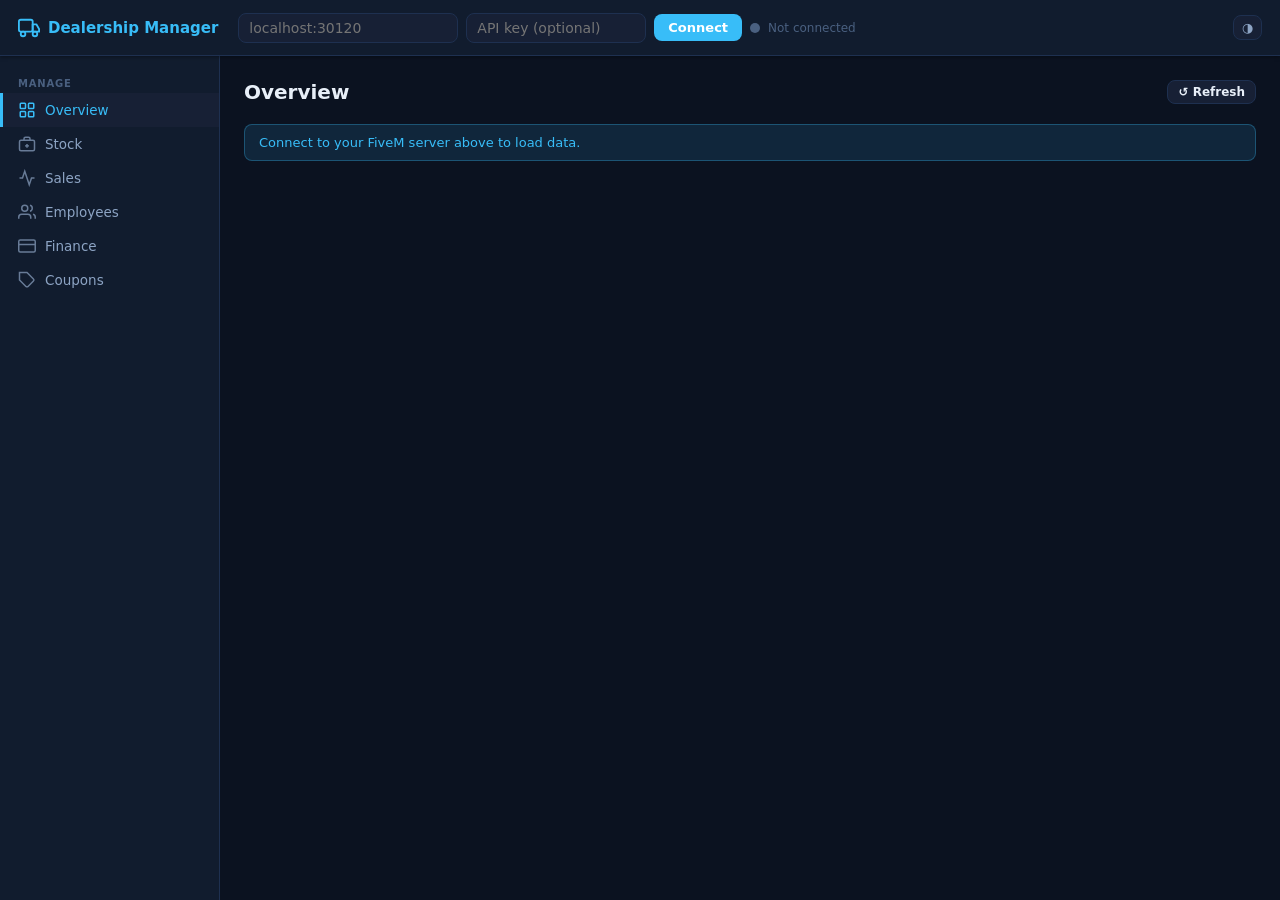
==== commit 2fa9a28d: "fix: broaden finance_data field name parsing and add debug log Try all known jg-dealerships field na" ====
--- a/dealership-manager/ui/index.html
+++ b/dealership-manager/ui/index.html
@@ -497,6 +497,22 @@
 @keyframes spin { to { transform: rotate(360deg); } }
 .loading-row td { text-align: center; padding: 32px; color: var(--text-dim); }
 
+/* ── Customer list ──────────────────────────────────────── */
+.customer-item {
+  display: flex;
+  flex-direction: column;
+  gap: 2px;
+  padding: 10px 14px;
+  border-bottom: 1px solid var(--border);
+  cursor: pointer;
+  transition: background .1s;
+}
+.customer-item:last-child { border-bottom: none; }
+.customer-item:hover { background: var(--bg-raised); }
+.customer-item.active { background: color-mix(in srgb, var(--accent) 12%, transparent); border-left: 3px solid var(--accent); padding-left: 11px; }
+.customer-name { font-weight: 600; font-size: 13.5px; }
+.customer-meta { font-size: 11px; color: var(--text-dim); }
+
 /* ── Misc ───────────────────────────────────────────────── */
 .section { display: none; }
 .section.active { display: block; }
@@ -642,17 +658,25 @@
     <!-- ── Finance ── -->
     <div class="section" id="section-finance">
       <div class="page-header">
-        <div class="page-title">Finance</div>
-      </div>
-      <div class="toolbar">
-        <input id="fin-identifier" placeholder="Player identifier (citizenid)…" style="width:260px" onkeydown="if(event.key==='Enter')lookupFinance()" />
-        <button class="btn" onclick="lookupFinance()">Look Up</button>
-        <span style="color:var(--text-dim);font-size:12px">— or —</span>
-        <input id="fin-plate" placeholder="Plate…" style="width:120px;text-transform:uppercase" onkeydown="if(event.key==='Enter')lookupPlate()" />
-        <button class="btn btn-ghost" onclick="lookupPlate()">By Plate</button>
-      </div>
-      <div id="fin-content">
-        <div class="alert alert-info">Enter a player identifier or plate number to look up finance records.</div>
+        <div class="page-title">Customer History</div>
+        <button class="btn btn-ghost btn-sm" onclick="loadFinanceSection()">↺ Refresh</button>
+      </div>
+      <div class="toolbar" style="margin-bottom:16px">
+        <input id="fin-customer-search" placeholder="Search customer…" style="width:220px;background:var(--bg-surface);border:1px solid var(--border);border-radius:var(--r);color:var(--text);padding:6px 10px;outline:none"
+          oninput="filterCustomerList(this.value)" />
+      </div>
+      <div style="display:grid;grid-template-columns:280px 1fr;gap:16px;align-items:start;min-height:400px">
+        <!-- Customer list -->
+        <div style="background:var(--bg-surface);border:1px solid var(--border);border-radius:var(--r);box-shadow:var(--shadow);overflow:hidden">
+          <div style="padding:10px 14px;background:var(--bg-raised);border-bottom:1px solid var(--border);font-size:11px;font-weight:700;text-transform:uppercase;letter-spacing:.06em;color:var(--text-dim)">Customers</div>
+          <div id="fin-customer-list" style="overflow-y:auto;max-height:600px">
+            <div class="empty"><div class="empty-msg">Select a dealership above.</div></div>
+          </div>
+        </div>
+        <!-- Purchase history -->
+        <div id="fin-history-panel">
+          <div class="empty"><div class="empty-msg" style="color:var(--text-dim)">Select a customer to view their purchase history.</div></div>
+        </div>
       </div>
     </div>
 
@@ -772,7 +796,7 @@
   async get(path) {
     const r = await fetch(api.base() + path, { headers: api.headers() });
     const body = await r.json().catch(() => ({ error: 'Invalid JSON' }));
-    if (!r.ok) throw new Error(body.error || r.statusText);
+    if (!r.ok) throw new Error(body.detail ? `${body.error}: ${body.detail}` : (body.error || r.statusText));
     return body;
   },
   async post(path, data) {
@@ -782,7 +806,7 @@
       body: JSON.stringify(data),
     });
     const body = await r.json().catch(() => ({ error: 'Invalid JSON' }));
-    if (!r.ok) throw new Error(body.error || r.statusText);
+    if (!r.ok) throw new Error(body.detail ? `${body.error}: ${body.detail}` : (body.error || r.statusText));
     return body;
   },
 };
@@ -895,11 +919,12 @@
 
 function reloadActiveSection() {
   const s = state.activeSection;
-  if (s === 'stock')     loadStock();
-  else if (s === 'sales')     loadSales();
-  else if (s === 'employees') loadEmployees();
-  else if (s === 'coupons')   loadCoupons();
-  else if (s === 'overview')  loadOverview();
+  if (s === 'stock')       loadStock();
+  else if (s === 'sales')      loadSales();
+  else if (s === 'employees')  loadEmployees();
+  else if (s === 'coupons')    loadCoupons();
+  else if (s === 'overview')   loadOverview();
+  else if (s === 'finance')    loadFinanceSection();
 }
 
 // ── Navigation ─────────────────────────────────────────────
@@ -918,9 +943,12 @@
   document.querySelectorAll('.section').forEach(el => {
     el.classList.toggle('active', el.id === 'section-' + section);
   });
-  // Auto-load the section using the globally selected dealership
-  const globalId = document.getElementById('global-dealer').value;
-  if (globalId) reloadActiveSection();
+  // Finance loads without a dealership selector (uses global); others need it
+  if (section === 'finance') loadFinanceSection();
+  else {
+    const globalId = document.getElementById('global-dealer').value;
+    if (globalId) reloadActiveSection();
+  }
 }
 
 // ── Theme toggle ───────────────────────────────────────────
@@ -1235,8 +1263,241 @@
 }
 
 // ─────────────────────────────────────────────────────────────────────────────
-// FINANCE
+// FINANCE — customer history
 // ─────────────────────────────────────────────────────────────────────────────
+const finState = { sales: [], customers: [], selectedId: null };
+
+async function loadFinanceSection() {
+  const dealershipId = document.getElementById('global-dealer').value;
+  const listEl = document.getElementById('fin-customer-list');
+  const histEl = document.getElementById('fin-history-panel');
+  if (!state.connected) return;
+
+  if (!dealershipId) {
+    listEl.innerHTML = '<div class="empty"><div class="empty-msg">Select a dealership above.</div></div>';
+    histEl.innerHTML = '';
+    return;
+  }
+
+  listEl.innerHTML = '<div class="empty"><div class="spinner"></div></div>';
+  histEl.innerHTML = '';
+  finState.selectedId = null;
+
+  try {
+    const sales = await api.get(`/dealerships/${dealershipId}/sales?limit=500`);
+    finState.sales = sales;
+
+    const seen = new Map();
+    sales.forEach(s => {
+      if (!s.player) return;
+      seen.set(s.player, (seen.get(s.player) || 0) + 1);
+    });
+    finState.customers = [...seen.entries()].map(([id, count]) => ({ id, count }));
+
+    await resolvePlayerNames(finState.customers.map(c => c.id));
+    renderCustomerList(finState.customers);
+  } catch (e) {
+    listEl.innerHTML = `<div class="empty"><div class="empty-msg" style="color:var(--red)">${esc(e.message)}</div></div>`;
+  }
+}
+
+function renderCustomerList(customers) {
+  const listEl = document.getElementById('fin-customer-list');
+  if (!customers.length) {
+    listEl.innerHTML = '<div class="empty"><div class="empty-msg">No customers found.</div></div>';
+    return;
+  }
+  listEl.innerHTML = customers.map(c => {
+    const name = playerName(c.id);
+    const isRaw = name === c.id; // no name resolved yet
+    return `<div class="customer-item${finState.selectedId === c.id ? ' active' : ''}" onclick="selectCustomer('${esc(c.id)}')">
+      <span class="customer-name">${esc(isRaw ? c.id : name)}</span>
+      <span class="customer-meta">${isRaw ? '' : `<span class="mono">${esc(c.id)}</span> · `}${c.count} purchase${c.count !== 1 ? 's' : ''}</span>
+    </div>`;
+  }).join('');
+}
+
+function filterCustomerList(query) {
+  const q = query.toLowerCase();
+  const filtered = q
+    ? finState.customers.filter(c => {
+        const name = playerName(c.id).toLowerCase();
+        return name.includes(q) || c.id.toLowerCase().includes(q);
+      })
+    : finState.customers;
+  renderCustomerList(filtered);
+}
+
+async function selectCustomer(identifier) {
+  finState.selectedId = identifier;
+  const q = document.getElementById('fin-customer-search').value;
+  filterCustomerList(q);
+
+  const panel = document.getElementById('fin-history-panel');
+  panel.innerHTML = '<div class="empty"><div class="spinner"></div></div>';
+
+  const purchases = finState.sales.filter(s => s.player === identifier);
+  const name      = playerName(identifier);
+
+  const financedPlates = purchases
+    .filter(s => s.purchase_type === 'finance' || s.purchase_type === 'financed')
+    .map(s => s.plate).filter(Boolean);
+
+  const financeMap = {};
+  await Promise.allSettled(financedPlates.map(async plate => {
+    try {
+      const fd = await api.get(`/finance/plate/${encodeURIComponent(plate)}`);
+      if (fd) financeMap[plate] = fd;
+    } catch {}
+  }));
+
+  if (!purchases.length) {
+    panel.innerHTML = '<div class="alert alert-warn">No purchases found for this customer.</div>';
+    return;
+  }
+
+  const totalSpent = purchases.reduce((sum, s) => sum + (s.paid ?? 0), 0);
+  const finCount   = purchases.filter(s => s.purchase_type === 'finance' || s.purchase_type === 'financed').length;
+
+  const rows = purchases.map(s => {
+    const spawnCode  = s.vehicle || '';
+    const isFinanced = s.purchase_type === 'finance' || s.purchase_type === 'financed';
+    const fd_raw     = financeMap[s.plate];
+    let financeCell  = '<span class="text-dim">—</span>';
+    if (isFinanced && fd_raw) {
+      // Flatten: jg-dealerships may nest data in finance_data JSON or return fields directly
+      let fd = fd_raw;
+      if (typeof fd_raw.finance_data === 'string') {
+        try { fd = { ...fd_raw, ...JSON.parse(fd_raw.finance_data) }; } catch {}
+      } else if (fd_raw.finance_data && typeof fd_raw.finance_data === 'object') {
+        fd = { ...fd_raw, ...fd_raw.finance_data };
+      }
+      console.debug('[finance debug]', fd_raw, '→ merged:', fd);
+      const done  = fd.payments_complete  ?? fd.paymentsComplete  ?? 0;
+      const total = fd.total_payments     ?? fd.totalPayments     ?? fd.payments ?? 1;
+      const pct   = Math.round((done / total) * 100);
+      // Try every known field name jg-dealerships uses for the per-payment amount
+      const amt   = fd.payment_amount     ?? fd.paymentAmount     ?? fd.amount   ??
+                    fd.weekly_payment     ?? fd.weeklyPayment      ??
+                    (total > 0 ? Math.round((fd.finance_price ?? fd.financePrice ?? fd.owed ?? 0) / total) : 0);
+      financeCell = `
+        <div class="progress-wrap" style="min-width:120px">
+          <div class="progress-bar"><div class="progress-fill" style="width:${pct}%"></div></div>
+          <span class="progress-label">${done}/${total}</span>
+        </div>
+        <div style="font-size:11px;color:var(--text-dim);margin-top:2px">${fmt$(amt)}/payment · <span class="badge ${pct >= 100 ? 'badge-green' : 'badge-yellow'}" style="font-size:10px">${pct >= 100 ? 'Paid off' : 'Active'}</span></div>`;
+    } else if (isFinanced) {
+      financeCell = '<span class="badge badge-yellow">Financed</span>';
+    }
+
+    const ts = s.date ?? s.timestamp ?? s.created_at ?? s.time ?? null;
+    return `
+      <tr>
+        <td class="mono">${esc(s.plate || '—')}</td>
+        <td>${esc(vehicleName(spawnCode))}<br><span class="mono text-dim" style="font-size:11px">${esc(spawnCode)}</span></td>
+        <td class="text-dim">${ts ? fmtDate(ts) : '—'}</td>
+        <td>${purchaseBadge(s.purchase_type)}</td>
+        <td style="color:var(--green);font-weight:600">${fmt$(s.paid)}</td>
+        <td>${financeCell}</td>
+      </tr>`;
+  }).join('');
+
+  panel.innerHTML = `
+    <div class="card-grid mb-16">
+      <div class="card">
+        <div class="card-title">Customer</div>
+        <div class="card-value" style="font-size:18px">${esc(name)}</div>
+        <div class="card-sub mono">${esc(identifier)}</div>
+      </div>
+      <div class="card">
+        <div class="card-title">Total Purchases</div>
+        <div class="card-value">${purchases.length}</div>
+        <div class="card-sub">${finCount} financed</div>
+      </div>
+      <div class="card">
+        <div class="card-title">Total Spent</div>
+        <div class="card-value">${fmt$(totalSpent)}</div>
+      </div>
+    </div>
+    <div class="table-wrap">
+      <table>
+        <thead><tr><th>Plate</th><th>Vehicle</th><th>Date</th><th>Type</th><th>Paid</th><th>Finance Status</th></tr></thead>
+        <tbody>${rows}</tbody>
+      </table>
+    </div>`;
+}
+
+// kept for bridge compatibility (GET /finance?limit=N still exists)
+async function loadAllFinance() {
+  const el = document.getElementById('fin-all-content');
+  if (!el || !state.connected) return;
+  const limit = 100;
+
+  el.innerHTML = '<div class="empty"><div class="spinner"></div></div>';
+
+  try {
+    const deals = await api.get(`/finance?limit=${limit}`);
+
+    if (!deals.length) {
+      el.innerHTML = '<div class="alert alert-warn">No active finance deals found.</div>';
+      return;
+    }
+
+    // resolve any player names not yet cached
+    const ids = deals.map(d => d.identifier).filter(Boolean);
+    await resolvePlayerNames(ids);
+
+    let activeCount = 0;
+    const rows = deals.map(d => {
+      let fd = {};
+      try { fd = typeof d.finance_data === 'string' ? JSON.parse(d.finance_data) : (d.finance_data || {}); } catch {}
+      const done   = fd.payments_complete ?? d.payments_complete ?? 0;
+      const total  = fd.total_payments    ?? d.total_payments    ?? 1;
+      const pct    = Math.round((done / total) * 100);
+      const amount = fd.payment_amount    ?? d.payment_amount    ?? 0;
+      const active = pct < 100;
+      if (active) activeCount++;
+      const spawnCode = d.vehicle || d.model || '';
+      return `
+        <tr>
+          <td class="mono">${esc(d.plate || '—')}</td>
+          <td>${esc(vehicleName(spawnCode))}<br><span class="mono text-dim" style="font-size:11px">${esc(spawnCode)}</span></td>
+          <td>${esc(playerName(d.identifier))}<br><span class="mono text-dim" style="font-size:11px">${esc(d.identifier || '')}</span></td>
+          <td>
+            <div class="progress-wrap">
+              <div class="progress-bar"><div class="progress-fill" style="width:${pct}%"></div></div>
+              <span class="progress-label">${done}/${total}</span>
+            </div>
+          </td>
+          <td style="color:var(--accent)">${fmt$(amount)}</td>
+          <td><span class="badge ${pct >= 100 ? 'badge-green' : 'badge-yellow'}">${pct >= 100 ? 'Paid off' : 'Active'}</span></td>
+        </tr>`;
+    }).join('');
+
+    el.innerHTML = `
+      <div class="card-grid mb-16">
+        <div class="card">
+          <div class="card-title">Active Deals</div>
+          <div class="card-value">${activeCount}</div>
+        </div>
+        <div class="card">
+          <div class="card-title">Total Records</div>
+          <div class="card-value">${deals.length}</div>
+        </div>
+      </div>
+      <div class="table-wrap">
+        <table>
+          <thead>
+            <tr><th>Plate</th><th>Vehicle</th><th>Player</th><th>Payments</th><th>Per Payment</th><th>Status</th></tr>
+          </thead>
+          <tbody>${rows}</tbody>
+        </table>
+      </div>`;
+  } catch (e) {
+    el.innerHTML = `<div class="alert alert-error">Failed to load finance deals: ${esc(e.message)}</div>`;
+  }
+}
+
 async function lookupFinance() {
   const identifier = document.getElementById('fin-identifier').value.trim();
   const el         = document.getElementById('fin-content');
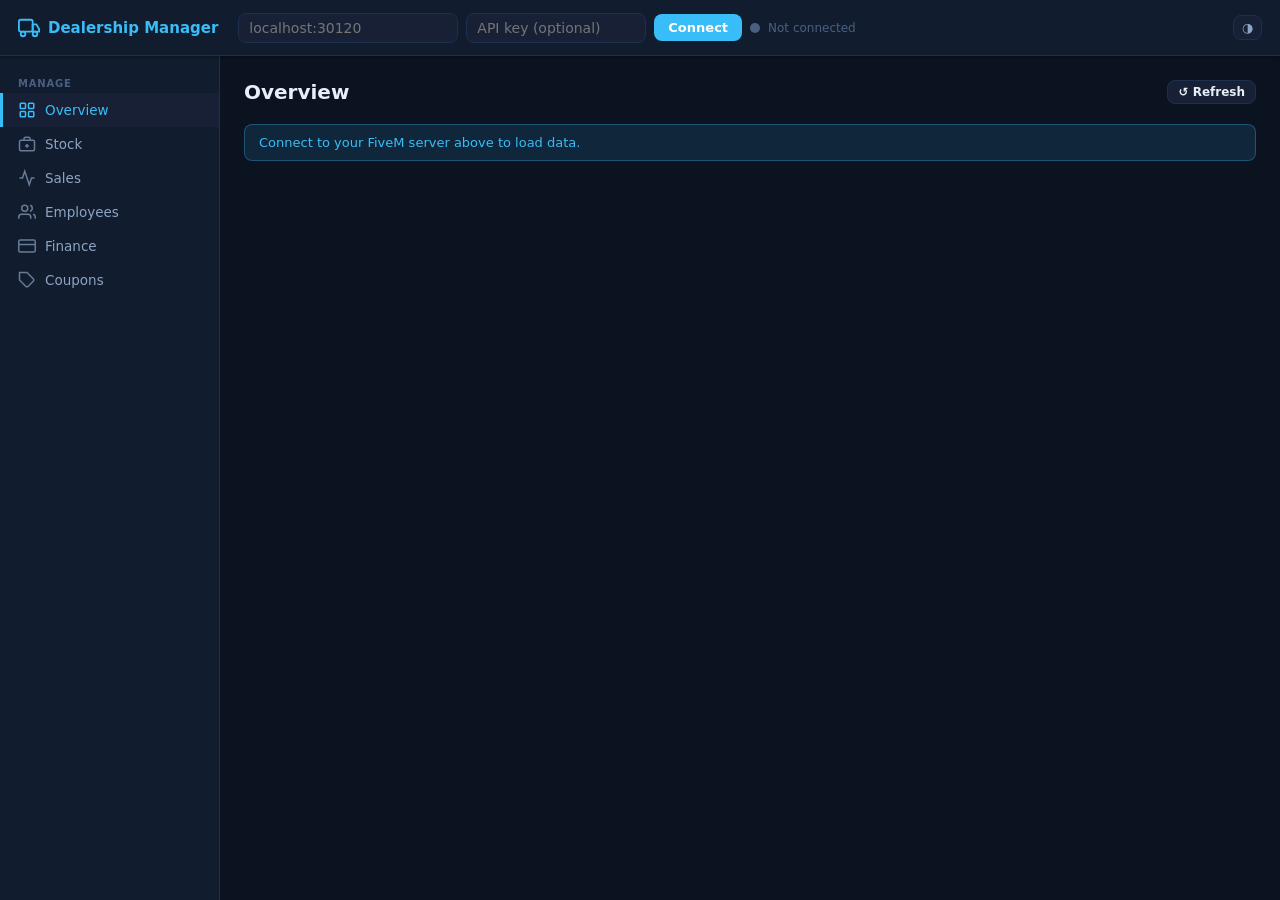
==== commit a815b0c6: "debug: log raw finance data to FiveM console and browser console Print getFinanceByPlate raw respons" ====
--- a/dealership-manager/ui/index.html
+++ b/dealership-manager/ui/index.html
@@ -1372,7 +1372,7 @@
       } else if (fd_raw.finance_data && typeof fd_raw.finance_data === 'object') {
         fd = { ...fd_raw, ...fd_raw.finance_data };
       }
-      console.debug('[finance debug]', fd_raw, '→ merged:', fd);
+      console.log('[finance debug] raw:', JSON.stringify(fd_raw), '| merged:', JSON.stringify(fd));
       const done  = fd.payments_complete  ?? fd.paymentsComplete  ?? 0;
       const total = fd.total_payments     ?? fd.totalPayments     ?? fd.payments ?? 1;
       const pct   = Math.round((done / total) * 100);
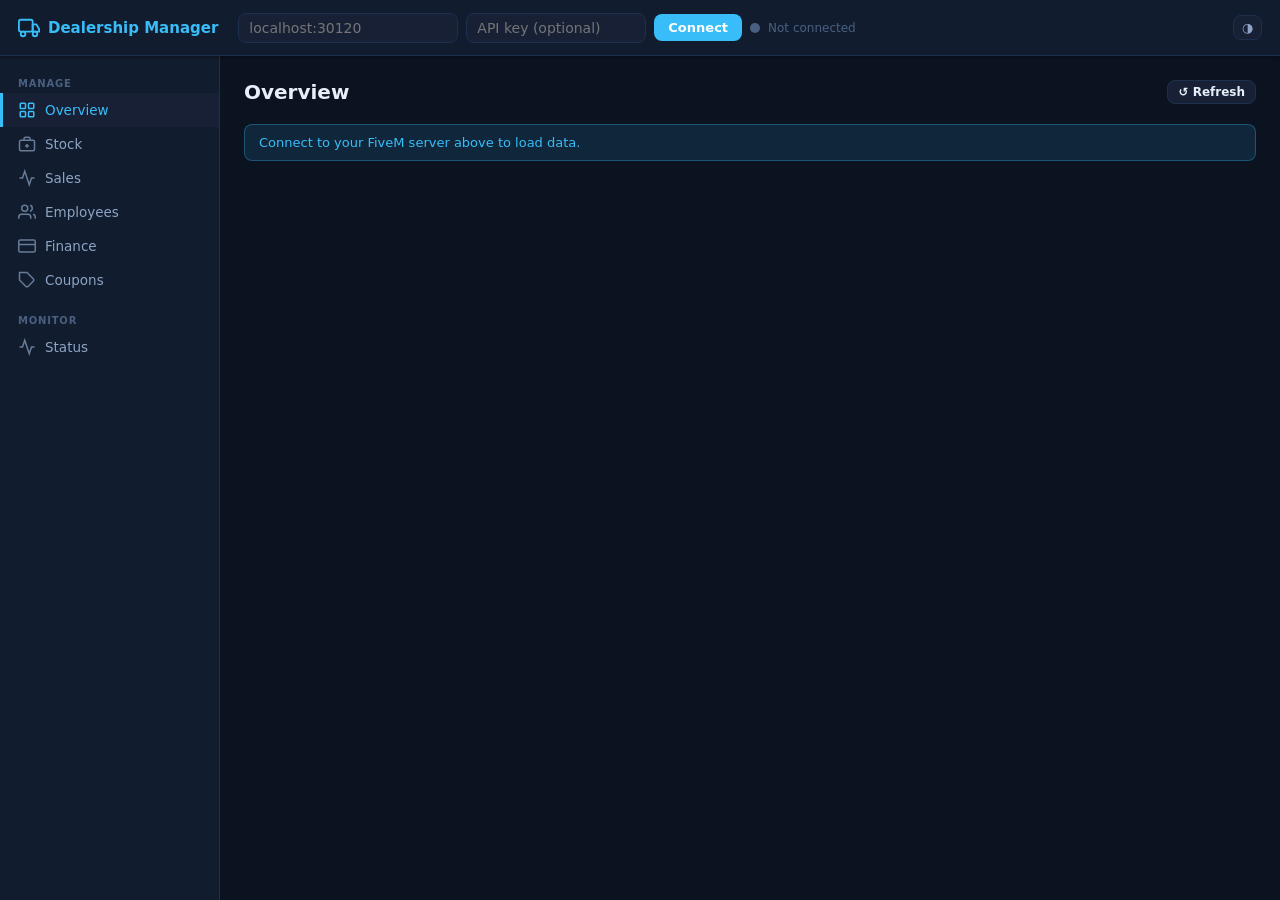
==== commit 34245c67: "Add CFX/FiveM status monitoring tab Adds a new "Status" section to the sidebar that polls two source" ====
--- a/dealership-manager/ui/index.html
+++ b/dealership-manager/ui/index.html
@@ -497,22 +497,6 @@
 @keyframes spin { to { transform: rotate(360deg); } }
 .loading-row td { text-align: center; padding: 32px; color: var(--text-dim); }
 
-/* ── Customer list ──────────────────────────────────────── */
-.customer-item {
-  display: flex;
-  flex-direction: column;
-  gap: 2px;
-  padding: 10px 14px;
-  border-bottom: 1px solid var(--border);
-  cursor: pointer;
-  transition: background .1s;
-}
-.customer-item:last-child { border-bottom: none; }
-.customer-item:hover { background: var(--bg-raised); }
-.customer-item.active { background: color-mix(in srgb, var(--accent) 12%, transparent); border-left: 3px solid var(--accent); padding-left: 11px; }
-.customer-name { font-weight: 600; font-size: 13.5px; }
-.customer-meta { font-size: 11px; color: var(--text-dim); }
-
 /* ── Misc ───────────────────────────────────────────────── */
 .section { display: none; }
 .section.active { display: block; }
@@ -524,6 +508,56 @@
 .gap-8 { gap: 8px; }
 .items-center { align-items: center; }
 hr.divider { border: none; border-top: 1px solid var(--border); margin: 20px 0; }
+
+/* ── Status board ───────────────────────────────────────── */
+.status-banner {
+  display: flex;
+  align-items: center;
+  gap: 14px;
+  padding: 14px 18px;
+  border-radius: var(--r);
+  border: 1px solid;
+  margin-bottom: 24px;
+  font-weight: 600;
+  font-size: 15px;
+}
+.status-banner.operational { background: var(--green-bg);  border-color: var(--green);  color: var(--green);  }
+.status-banner.degraded    { background: var(--yellow-bg); border-color: var(--yellow); color: var(--yellow); }
+.status-banner.outage      { background: var(--red-bg);    border-color: var(--red);    color: var(--red);    }
+.status-banner.unknown     { background: var(--bg-raised); border-color: var(--border); color: var(--text-sub); }
+.status-grid {
+  display: grid;
+  grid-template-columns: repeat(auto-fill, minmax(200px, 1fr));
+  gap: 16px;
+  margin-bottom: 20px;
+}
+.status-section-header {
+  font-size: 11px;
+  font-weight: 700;
+  text-transform: uppercase;
+  letter-spacing: .07em;
+  color: var(--text-dim);
+  margin-bottom: 10px;
+}
+.service-row {
+  display: flex;
+  align-items: center;
+  justify-content: space-between;
+  padding: 10px 14px;
+  border-bottom: 1px solid var(--border);
+}
+.service-row:last-child { border-bottom: none; }
+.service-row:hover { background: var(--bg-raised); }
+.service-name { font-size: 13px; font-weight: 500; }
+.pulse {
+  width: 10px; height: 10px;
+  border-radius: 50%;
+  flex-shrink: 0;
+}
+.pulse.green  { background: var(--green);    box-shadow: 0 0 0 3px color-mix(in srgb, var(--green)  20%, transparent); }
+.pulse.yellow { background: var(--yellow);   box-shadow: 0 0 0 3px color-mix(in srgb, var(--yellow) 20%, transparent); }
+.pulse.red    { background: var(--red);      box-shadow: 0 0 0 3px color-mix(in srgb, var(--red)    20%, transparent); }
+.pulse.gray   { background: var(--text-dim); }
 </style>
 </head>
 <body>
@@ -583,6 +617,11 @@
       <svg class="nav-icon" viewBox="0 0 24 24" fill="none" stroke="currentColor" stroke-width="2"><path d="M20.59 13.41l-7.17 7.17a2 2 0 0 1-2.83 0L2 12V2h10l8.59 8.59a2 2 0 0 1 0 2.82z"/><line x1="7" y1="7" x2="7.01" y2="7"/></svg>
       Coupons
     </div>
+    <span class="nav-label" style="margin-top:8px">Monitor</span>
+    <div class="nav-item" data-section="status">
+      <svg class="nav-icon" viewBox="0 0 24 24" fill="none" stroke="currentColor" stroke-width="2"><path d="M22 12h-4l-3 9L9 3l-3 9H2"/></svg>
+      Status
+    </div>
   </nav>
 
   <!-- Main -->
@@ -658,26 +697,35 @@
     <!-- ── Finance ── -->
     <div class="section" id="section-finance">
       <div class="page-header">
-        <div class="page-title">Customer History</div>
-        <button class="btn btn-ghost btn-sm" onclick="loadFinanceSection()">↺ Refresh</button>
-      </div>
-      <div class="toolbar" style="margin-bottom:16px">
-        <input id="fin-customer-search" placeholder="Search customer…" style="width:220px;background:var(--bg-surface);border:1px solid var(--border);border-radius:var(--r);color:var(--text);padding:6px 10px;outline:none"
-          oninput="filterCustomerList(this.value)" />
-      </div>
-      <div style="display:grid;grid-template-columns:280px 1fr;gap:16px;align-items:start;min-height:400px">
-        <!-- Customer list -->
-        <div style="background:var(--bg-surface);border:1px solid var(--border);border-radius:var(--r);box-shadow:var(--shadow);overflow:hidden">
-          <div style="padding:10px 14px;background:var(--bg-raised);border-bottom:1px solid var(--border);font-size:11px;font-weight:700;text-transform:uppercase;letter-spacing:.06em;color:var(--text-dim)">Customers</div>
-          <div id="fin-customer-list" style="overflow-y:auto;max-height:600px">
-            <div class="empty"><div class="empty-msg">Select a dealership above.</div></div>
-          </div>
-        </div>
-        <!-- Purchase history -->
-        <div id="fin-history-panel">
-          <div class="empty"><div class="empty-msg" style="color:var(--text-dim)">Select a customer to view their purchase history.</div></div>
-        </div>
-      </div>
+        <div class="page-title">Finance</div>
+        <div style="display:flex;align-items:center;gap:8px">
+          <label style="font-size:12px;color:var(--text-sub)">Limit</label>
+          <select id="fin-limit" onchange="loadAllFinance()" style="background:var(--bg-surface);border:1px solid var(--border);border-radius:var(--r);color:var(--text);padding:5px 8px;outline:none">
+            <option value="50">50</option>
+            <option value="100" selected>100</option>
+            <option value="250">250</option>
+            <option value="500">500</option>
+          </select>
+          <button class="btn btn-ghost btn-sm" onclick="loadAllFinance()">↺ Refresh</button>
+        </div>
+      </div>
+      <div id="fin-all-content">
+        <div class="alert alert-info">Connect to load all active finance deals.</div>
+      </div>
+      <details style="margin-top:20px">
+        <summary style="cursor:pointer;font-size:13px;font-weight:600;color:var(--text-sub);padding:8px 0;user-select:none">
+          Look up specific player / plate ▾
+        </summary>
+        <div class="toolbar" style="margin-top:10px">
+          <input id="fin-identifier" placeholder="Player identifier (citizenid)…" style="width:260px" onkeydown="if(event.key==='Enter')lookupFinance()" />
+          <button class="btn" onclick="lookupFinance()">Look Up</button>
+          <span style="color:var(--text-dim);font-size:12px">— or —</span>
+          <input id="fin-plate" placeholder="Plate…" style="width:120px;text-transform:uppercase" onkeydown="if(event.key==='Enter')lookupPlate()" />
+          <button class="btn btn-ghost" onclick="lookupPlate()">By Plate</button>
+        </div>
+        <div id="fin-content" style="margin-top:10px">
+        </div>
+      </details>
     </div>
 
     <!-- ── Coupons ── -->
@@ -756,6 +804,17 @@
       </div>
     </div>
 
+    <!-- ── Status ── -->
+    <div class="section" id="section-status">
+      <div class="page-header">
+        <div class="page-title">Status Board</div>
+        <button class="btn btn-ghost btn-sm" onclick="loadStatus()">↺ Refresh</button>
+      </div>
+      <div id="status-content">
+        <div class="alert alert-info">Loading status…</div>
+      </div>
+    </div>
+
   </main>
 </div>
 
@@ -796,7 +855,7 @@
   async get(path) {
     const r = await fetch(api.base() + path, { headers: api.headers() });
     const body = await r.json().catch(() => ({ error: 'Invalid JSON' }));
-    if (!r.ok) throw new Error(body.detail ? `${body.error}: ${body.detail}` : (body.error || r.statusText));
+    if (!r.ok) throw new Error(body.error || r.statusText);
     return body;
   },
   async post(path, data) {
@@ -806,7 +865,7 @@
       body: JSON.stringify(data),
     });
     const body = await r.json().catch(() => ({ error: 'Invalid JSON' }));
-    if (!r.ok) throw new Error(body.detail ? `${body.error}: ${body.detail}` : (body.error || r.statusText));
+    if (!r.ok) throw new Error(body.error || r.statusText);
     return body;
   },
 };
@@ -882,6 +941,7 @@
     try { state.vehicleNames = await api.get('/vehicle-names'); } catch {}
 
     loadOverview();
+    loadAllFinance();
     toast('Connected to ' + cfg.url, 'success');
   } catch (e) {
     state.connected = false;
@@ -924,7 +984,8 @@
   else if (s === 'employees')  loadEmployees();
   else if (s === 'coupons')    loadCoupons();
   else if (s === 'overview')   loadOverview();
-  else if (s === 'finance')    loadFinanceSection();
+  else if (s === 'finance')    loadAllFinance();
+  else if (s === 'status')     loadStatus();
 }
 
 // ── Navigation ─────────────────────────────────────────────
@@ -937,14 +998,16 @@
 
 function navigate(section) {
   state.activeSection = section;
+  clearTimeout(statusRefreshTimer);
   document.querySelectorAll('.nav-item').forEach(el => {
     el.classList.toggle('active', el.dataset.section === section);
   });
   document.querySelectorAll('.section').forEach(el => {
     el.classList.toggle('active', el.id === 'section-' + section);
   });
-  // Finance loads without a dealership selector (uses global); others need it
-  if (section === 'finance') loadFinanceSection();
+  // Finance and Status load without a dealership selection
+  if (section === 'finance') loadAllFinance();
+  else if (section === 'status') loadStatus();
   else {
     const globalId = document.getElementById('global-dealer').value;
     if (globalId) reloadActiveSection();
@@ -1263,175 +1326,12 @@
 }
 
 // ─────────────────────────────────────────────────────────────────────────────
-// FINANCE — customer history
+// FINANCE
 // ─────────────────────────────────────────────────────────────────────────────
-const finState = { sales: [], customers: [], selectedId: null };
-
-async function loadFinanceSection() {
-  const dealershipId = document.getElementById('global-dealer').value;
-  const listEl = document.getElementById('fin-customer-list');
-  const histEl = document.getElementById('fin-history-panel');
-  if (!state.connected) return;
-
-  if (!dealershipId) {
-    listEl.innerHTML = '<div class="empty"><div class="empty-msg">Select a dealership above.</div></div>';
-    histEl.innerHTML = '';
-    return;
-  }
-
-  listEl.innerHTML = '<div class="empty"><div class="spinner"></div></div>';
-  histEl.innerHTML = '';
-  finState.selectedId = null;
-
-  try {
-    const sales = await api.get(`/dealerships/${dealershipId}/sales?limit=500`);
-    finState.sales = sales;
-
-    const seen = new Map();
-    sales.forEach(s => {
-      if (!s.player) return;
-      seen.set(s.player, (seen.get(s.player) || 0) + 1);
-    });
-    finState.customers = [...seen.entries()].map(([id, count]) => ({ id, count }));
-
-    await resolvePlayerNames(finState.customers.map(c => c.id));
-    renderCustomerList(finState.customers);
-  } catch (e) {
-    listEl.innerHTML = `<div class="empty"><div class="empty-msg" style="color:var(--red)">${esc(e.message)}</div></div>`;
-  }
-}
-
-function renderCustomerList(customers) {
-  const listEl = document.getElementById('fin-customer-list');
-  if (!customers.length) {
-    listEl.innerHTML = '<div class="empty"><div class="empty-msg">No customers found.</div></div>';
-    return;
-  }
-  listEl.innerHTML = customers.map(c => {
-    const name = playerName(c.id);
-    const isRaw = name === c.id; // no name resolved yet
-    return `<div class="customer-item${finState.selectedId === c.id ? ' active' : ''}" onclick="selectCustomer('${esc(c.id)}')">
-      <span class="customer-name">${esc(isRaw ? c.id : name)}</span>
-      <span class="customer-meta">${isRaw ? '' : `<span class="mono">${esc(c.id)}</span> · `}${c.count} purchase${c.count !== 1 ? 's' : ''}</span>
-    </div>`;
-  }).join('');
-}
-
-function filterCustomerList(query) {
-  const q = query.toLowerCase();
-  const filtered = q
-    ? finState.customers.filter(c => {
-        const name = playerName(c.id).toLowerCase();
-        return name.includes(q) || c.id.toLowerCase().includes(q);
-      })
-    : finState.customers;
-  renderCustomerList(filtered);
-}
-
-async function selectCustomer(identifier) {
-  finState.selectedId = identifier;
-  const q = document.getElementById('fin-customer-search').value;
-  filterCustomerList(q);
-
-  const panel = document.getElementById('fin-history-panel');
-  panel.innerHTML = '<div class="empty"><div class="spinner"></div></div>';
-
-  const purchases = finState.sales.filter(s => s.player === identifier);
-  const name      = playerName(identifier);
-
-  const financedPlates = purchases
-    .filter(s => s.purchase_type === 'finance' || s.purchase_type === 'financed')
-    .map(s => s.plate).filter(Boolean);
-
-  const financeMap = {};
-  await Promise.allSettled(financedPlates.map(async plate => {
-    try {
-      const fd = await api.get(`/finance/plate/${encodeURIComponent(plate)}`);
-      if (fd) financeMap[plate] = fd;
-    } catch {}
-  }));
-
-  if (!purchases.length) {
-    panel.innerHTML = '<div class="alert alert-warn">No purchases found for this customer.</div>';
-    return;
-  }
-
-  const totalSpent = purchases.reduce((sum, s) => sum + (s.paid ?? 0), 0);
-  const finCount   = purchases.filter(s => s.purchase_type === 'finance' || s.purchase_type === 'financed').length;
-
-  const rows = purchases.map(s => {
-    const spawnCode  = s.vehicle || '';
-    const isFinanced = s.purchase_type === 'finance' || s.purchase_type === 'financed';
-    const fd_raw     = financeMap[s.plate];
-    let financeCell  = '<span class="text-dim">—</span>';
-    if (isFinanced && fd_raw) {
-      // Flatten: jg-dealerships may nest data in finance_data JSON or return fields directly
-      let fd = fd_raw;
-      if (typeof fd_raw.finance_data === 'string') {
-        try { fd = { ...fd_raw, ...JSON.parse(fd_raw.finance_data) }; } catch {}
-      } else if (fd_raw.finance_data && typeof fd_raw.finance_data === 'object') {
-        fd = { ...fd_raw, ...fd_raw.finance_data };
-      }
-      console.log('[finance debug] raw:', JSON.stringify(fd_raw), '| merged:', JSON.stringify(fd));
-      const done  = fd.payments_complete  ?? fd.paymentsComplete  ?? 0;
-      const total = fd.total_payments     ?? fd.totalPayments     ?? fd.payments ?? 1;
-      const pct   = Math.round((done / total) * 100);
-      // Try every known field name jg-dealerships uses for the per-payment amount
-      const amt   = fd.payment_amount     ?? fd.paymentAmount     ?? fd.amount   ??
-                    fd.weekly_payment     ?? fd.weeklyPayment      ??
-                    (total > 0 ? Math.round((fd.finance_price ?? fd.financePrice ?? fd.owed ?? 0) / total) : 0);
-      financeCell = `
-        <div class="progress-wrap" style="min-width:120px">
-          <div class="progress-bar"><div class="progress-fill" style="width:${pct}%"></div></div>
-          <span class="progress-label">${done}/${total}</span>
-        </div>
-        <div style="font-size:11px;color:var(--text-dim);margin-top:2px">${fmt$(amt)}/payment · <span class="badge ${pct >= 100 ? 'badge-green' : 'badge-yellow'}" style="font-size:10px">${pct >= 100 ? 'Paid off' : 'Active'}</span></div>`;
-    } else if (isFinanced) {
-      financeCell = '<span class="badge badge-yellow">Financed</span>';
-    }
-
-    const ts = s.date ?? s.timestamp ?? s.created_at ?? s.time ?? null;
-    return `
-      <tr>
-        <td class="mono">${esc(s.plate || '—')}</td>
-        <td>${esc(vehicleName(spawnCode))}<br><span class="mono text-dim" style="font-size:11px">${esc(spawnCode)}</span></td>
-        <td class="text-dim">${ts ? fmtDate(ts) : '—'}</td>
-        <td>${purchaseBadge(s.purchase_type)}</td>
-        <td style="color:var(--green);font-weight:600">${fmt$(s.paid)}</td>
-        <td>${financeCell}</td>
-      </tr>`;
-  }).join('');
-
-  panel.innerHTML = `
-    <div class="card-grid mb-16">
-      <div class="card">
-        <div class="card-title">Customer</div>
-        <div class="card-value" style="font-size:18px">${esc(name)}</div>
-        <div class="card-sub mono">${esc(identifier)}</div>
-      </div>
-      <div class="card">
-        <div class="card-title">Total Purchases</div>
-        <div class="card-value">${purchases.length}</div>
-        <div class="card-sub">${finCount} financed</div>
-      </div>
-      <div class="card">
-        <div class="card-title">Total Spent</div>
-        <div class="card-value">${fmt$(totalSpent)}</div>
-      </div>
-    </div>
-    <div class="table-wrap">
-      <table>
-        <thead><tr><th>Plate</th><th>Vehicle</th><th>Date</th><th>Type</th><th>Paid</th><th>Finance Status</th></tr></thead>
-        <tbody>${rows}</tbody>
-      </table>
-    </div>`;
-}
-
-// kept for bridge compatibility (GET /finance?limit=N still exists)
 async function loadAllFinance() {
   const el = document.getElementById('fin-all-content');
-  if (!el || !state.connected) return;
-  const limit = 100;
+  if (!state.connected) return;
+  const limit = document.getElementById('fin-limit')?.value || 100;
 
   el.innerHTML = '<div class="empty"><div class="spinner"></div></div>';
 
@@ -1765,6 +1665,178 @@
   }
 }
 
+// ─────────────────────────────────────────────────────────────────────────────
+// STATUS BOARD
+// ─────────────────────────────────────────────────────────────────────────────
+const CFX_STATUS_API = 'https://status.cfx.re/api/v2/summary.json';
+let statusRefreshTimer = null;
+
+const CFX_INDICATOR = {
+  none:     { label: 'All Systems Operational',  cls: 'operational', pulse: 'green'  },
+  minor:    { label: 'Minor Service Disruption', cls: 'degraded',    pulse: 'yellow' },
+  major:    { label: 'Major Service Disruption', cls: 'degraded',    pulse: 'yellow' },
+  critical: { label: 'Critical System Outage',   cls: 'outage',      pulse: 'red'    },
+};
+
+const COMPONENT_STATUS = {
+  operational:          { label: 'Operational',    badge: 'badge-green',  pulse: 'green'  },
+  degraded_performance: { label: 'Degraded',       badge: 'badge-yellow', pulse: 'yellow' },
+  partial_outage:       { label: 'Partial Outage', badge: 'badge-yellow', pulse: 'yellow' },
+  major_outage:         { label: 'Major Outage',   badge: 'badge-red',    pulse: 'red'    },
+  under_maintenance:    { label: 'Maintenance',    badge: 'badge-gray',   pulse: 'gray'   },
+};
+
+async function loadStatus() {
+  const el = document.getElementById('status-content');
+  if (!el) return;
+  el.innerHTML = '<div class="empty"><div class="spinner"></div></div>';
+
+  const serverBase = cfg.url.trim().replace(/\/$/, '');
+
+  const [cfxRes, infoRes, playersRes] = await Promise.allSettled([
+    fetch(CFX_STATUS_API).then(r => r.json()),
+    serverBase ? fetch(`http://${serverBase}/info.json`).then(r => r.json()) : Promise.reject(new Error('not connected')),
+    serverBase ? fetch(`http://${serverBase}/players.json`).then(r => r.json()) : Promise.reject(new Error('not connected')),
+  ]);
+
+  const cfx     = cfxRes.status     === 'fulfilled' ? cfxRes.value     : null;
+  const info    = infoRes.status    === 'fulfilled' ? infoRes.value    : null;
+  const players = playersRes.status === 'fulfilled' ? playersRes.value : null;
+
+  let html = '';
+
+  // ── CFX platform banner ──────────────────────────────────
+  if (cfx) {
+    const indicator = cfx.status?.indicator || 'none';
+    const meta      = CFX_INDICATOR[indicator] || CFX_INDICATOR.none;
+    html += `
+      <div class="status-banner ${meta.cls}">
+        <div class="pulse ${meta.pulse}"></div>
+        <div>
+          <div>${meta.label}</div>
+          <div style="font-size:12px;font-weight:400;opacity:.75;margin-top:2px">${esc(cfx.status?.description || 'cfx.re platform status')}</div>
+        </div>
+        <div style="margin-left:auto;font-size:12px;font-weight:400;opacity:.6">Updated ${new Date().toLocaleTimeString()}</div>
+      </div>`;
+  } else {
+    html += `
+      <div class="status-banner unknown">
+        <div class="pulse gray"></div>
+        <div>CFX status unavailable — check network or <a href="https://status.cfx.re" target="_blank" style="color:inherit;text-decoration:underline">visit status.cfx.re</a></div>
+      </div>`;
+  }
+
+  // ── Your FiveM server ────────────────────────────────────
+  html += `<div style="margin-bottom:24px"><div class="status-section-header">Your FiveM Server</div>`;
+  if (!serverBase) {
+    html += `<div class="alert alert-info">Connect to your server above to monitor it here.</div>`;
+  } else if (info) {
+    const playerCount = Array.isArray(players) ? players.length : '?';
+    const maxPlayers  = info.vars?.sv_maxClients ?? info.sv_maxclients ?? '?';
+    const serverName  = info.vars?.sv_projectName || info.hostname || serverBase;
+    const resourceCnt = Array.isArray(info.resources) ? info.resources.length : '?';
+    const version     = info.version || info.server || '?';
+    const pct         = (typeof playerCount === 'number' && typeof maxPlayers === 'number')
+                          ? Math.round((playerCount / maxPlayers) * 100) : null;
+
+    html += `
+      <div class="status-grid">
+        <div class="card">
+          <div class="card-title">Status</div>
+          <div class="card-value" style="font-size:16px"><span class="badge badge-green" style="font-size:13px;padding:4px 12px">Online</span></div>
+        </div>
+        <div class="card">
+          <div class="card-title">Players Online</div>
+          <div class="card-value">${playerCount}<span style="font-size:14px;color:var(--text-sub);font-weight:400"> / ${maxPlayers}</span></div>
+          ${pct !== null ? `<div class="progress-wrap mt-4"><div class="progress-bar"><div class="progress-fill" style="width:${pct}%"></div></div><span class="progress-label">${pct}%</span></div>` : ''}
+        </div>
+        <div class="card">
+          <div class="card-title">Resources</div>
+          <div class="card-value">${resourceCnt}</div>
+        </div>
+        <div class="card">
+          <div class="card-title">Server Name</div>
+          <div class="card-value" style="font-size:14px;word-break:break-word">${esc(serverName)}</div>
+          <div class="card-sub mono">${esc(version)}</div>
+        </div>
+      </div>`;
+
+    if (Array.isArray(players) && players.length > 0) {
+      const cap      = 15;
+      const shown    = players.slice(0, cap);
+      const overflow = players.length - cap;
+      const rows     = shown.map(p => `
+        <div class="service-row">
+          <div class="service-name">${esc(p.name || 'Unknown')}</div>
+          <span class="badge badge-blue">#${p.id}</span>
+        </div>`).join('');
+      html += `
+        <div class="status-section-header" style="margin-top:4px">Online Players</div>
+        <div class="table-wrap">
+          ${rows}
+          ${overflow > 0 ? `<div class="service-row"><div class="service-name text-dim">… and ${overflow} more</div></div>` : ''}
+        </div>`;
+    } else {
+      html += `<div class="status-section-header" style="margin-top:4px">Online Players</div><div class="alert alert-warn" style="margin-bottom:0">No players currently online.</div>`;
+    }
+  } else {
+    html += `<div class="alert alert-error">Could not reach <span class="mono">${esc(serverBase)}/info.json</span> — server may be offline or HTTP endpoint is not accessible.</div>`;
+  }
+  html += '</div>';
+
+  // ── CFX component breakdown ──────────────────────────────
+  if (cfx) {
+    const components = (cfx.components || []).filter(c => !c.group);
+    if (components.length) {
+      const rows = components.map(c => {
+        const s = COMPONENT_STATUS[c.status] || { label: c.status, badge: 'badge-gray', pulse: 'gray' };
+        return `
+          <div class="service-row">
+            <div class="service-name">${esc(c.name)}</div>
+            <div style="display:flex;align-items:center;gap:8px">
+              <div class="pulse ${s.pulse}"></div>
+              <span class="badge ${s.badge}">${s.label}</span>
+            </div>
+          </div>`;
+      }).join('');
+      html += `
+        <div style="margin-bottom:24px">
+          <div class="status-section-header">CFX Platform Services</div>
+          <div class="table-wrap">${rows}</div>
+        </div>`;
+    }
+
+    // ── Active incidents ─────────────────────────────────
+    const incidents = (cfx.incidents || []).filter(i => i.status !== 'resolved');
+    if (incidents.length) {
+      const iRows = incidents.map(i => {
+        const latest = i.incident_updates?.[0];
+        return `
+          <div style="padding:12px 14px;border-bottom:1px solid var(--border)">
+            <div style="font-weight:600;font-size:13px">${esc(i.name)}</div>
+            <div style="font-size:12px;color:var(--text-sub);margin-top:3px">
+              <span class="badge badge-yellow" style="margin-right:6px">${esc(i.status)}</span>${fmtDate(i.updated_at || i.created_at)}
+            </div>
+            ${latest ? `<div style="font-size:12px;color:var(--text-dim);margin-top:5px;line-height:1.5">${esc(latest.body)}</div>` : ''}
+          </div>`;
+      }).join('');
+      html += `
+        <div style="margin-bottom:24px">
+          <div class="status-section-header">Active Incidents</div>
+          <div class="table-wrap">${iRows}</div>
+        </div>`;
+    }
+  }
+
+  el.innerHTML = html;
+
+  // Auto-refresh every 60 s while on this tab
+  clearTimeout(statusRefreshTimer);
+  if (state.activeSection === 'status') {
+    statusRefreshTimer = setTimeout(loadStatus, 60_000);
+  }
+}
+
 // ── Utility ────────────────────────────────────────────────
 function esc(str) {
   return String(str ?? '')
